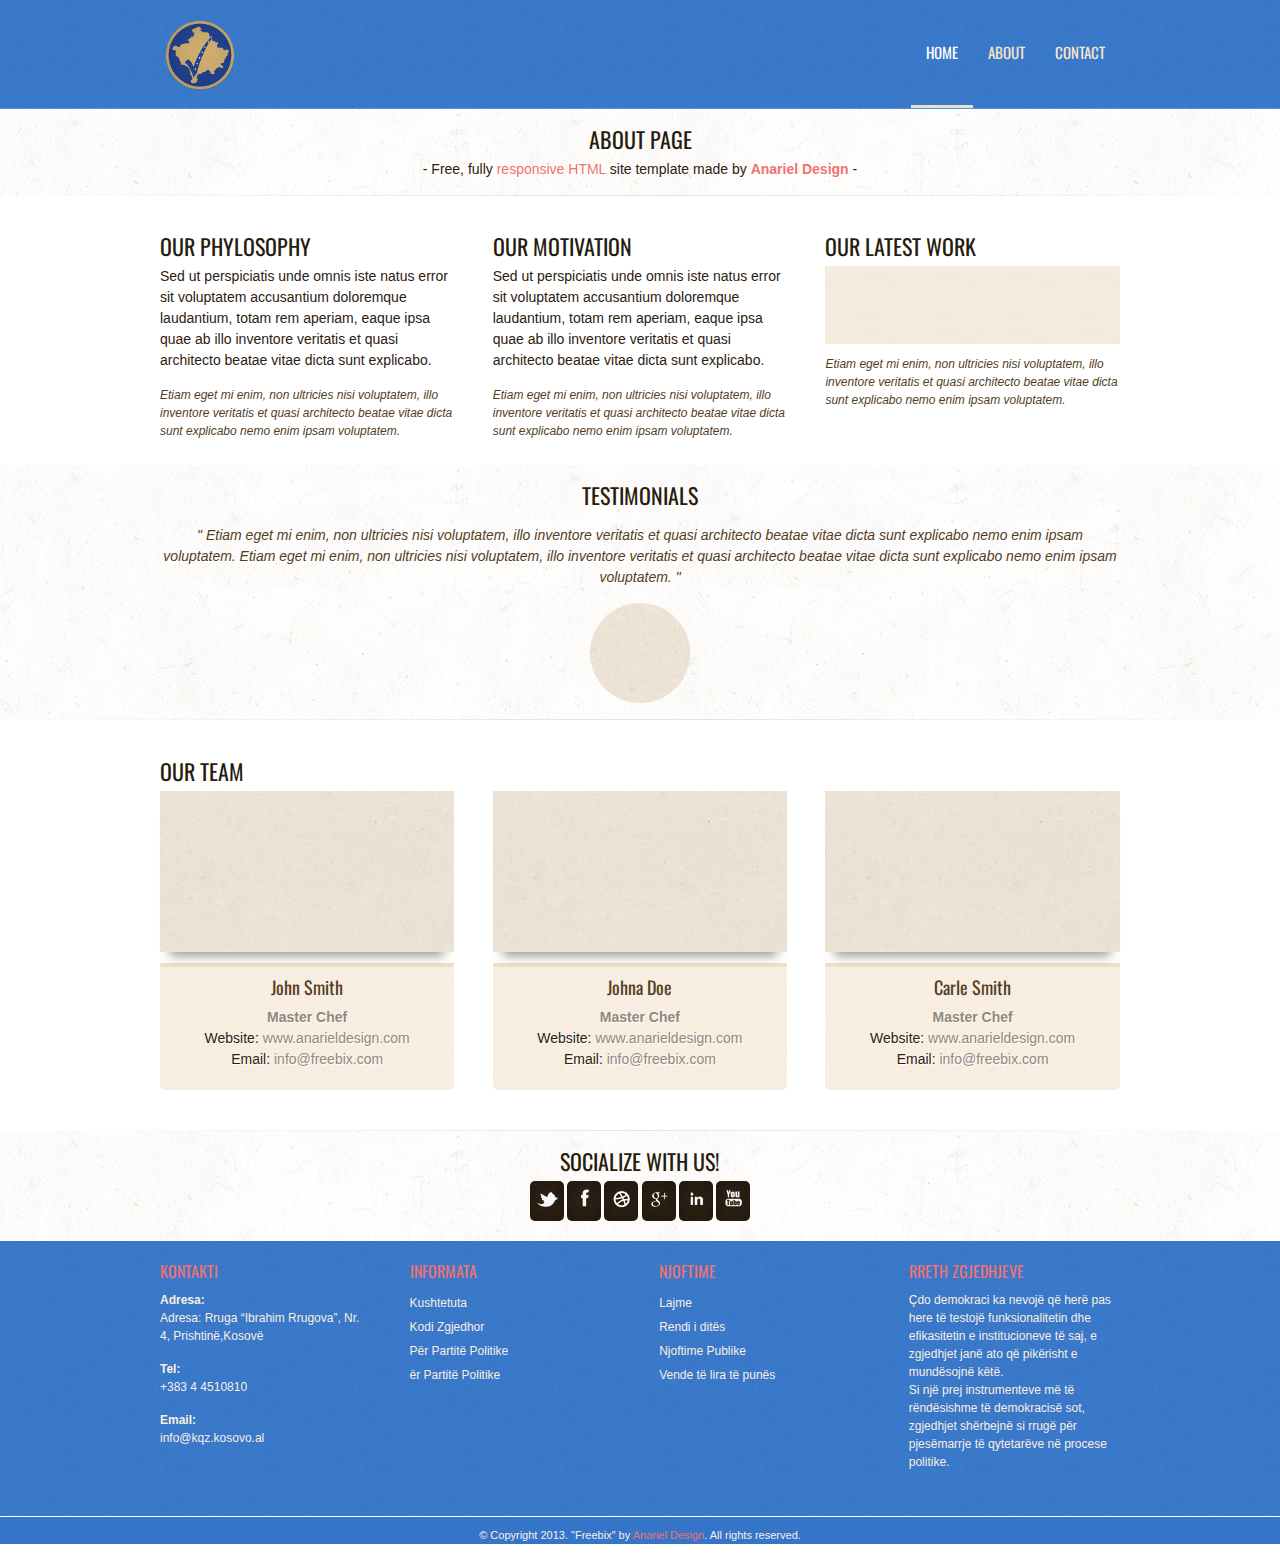
==== eVotingUI/about.html @ 9c8bcb54 "About Page" ====
<!DOCTYPE html>
<html lang="en">
<head>
<meta charset="utf-8">
<title>Freebix Responsive Site Template</title>
<meta name="description" content="Place to put your description text">
<meta name="author" content="">
<meta name="viewport" content="width=device-width, initial-scale=1, maximum-scale=1, user-scalable=0">
<link rel="stylesheet" href="css/base.css">
<link rel="stylesheet" href="css/skeleton.css">
<link rel="stylesheet" href="css/screen.css">
<link rel="stylesheet" href="css/prettyPhoto.css" type="text/css" media="screen" />
<link rel="shortcut icon" href="images/favicon.png">
<link rel="apple-touch-icon" href="images/apple-touch-icon.png">
<link rel="apple-touch-icon" sizes="72x72" href="images/apple-touch-icon-72x72.png">
<link rel="apple-touch-icon" sizes="114x114" href="images/apple-touch-icon-114x114.png">
<link href='http://fonts.googleapis.com/css?family=Oswald:400,300,700' rel='stylesheet' type='text/css'>
</head>
<body>
<div id="header">
  <div class="container"> 
    <div class="logo"><a href="index.html"><img style="width: 80px;" src="images/kqzLogo.png" alt="" /></a></div>
    <div class="mainmenu">
      <div id="mainmenu">
        <ul class="sf-menu">
          <li><a href="index.html" id="visited">Home</a></li>
          <li><a href="about.html">About</a></li>
          <li><a href="contact.html">Contact</a></li>
        </ul>
      </div>
      <!-- mainmenu ends here --> 
      
      <!-- Responsive Menu -->
      <form id="responsive-menu" action="#" method="post">
        <select>
          <option value="">Navigation</option>
          <option value="index.html">Home</option>
          <option value="about.html">About</option>
          <option value="contact.html">Contact</option>
        </select>
      </form>
    </div>
    <!-- mainmenu ends here --> 
  </div>
  <!-- container ends here --> 
</div>
<!-- header ends here --> 
<!--Breadcrumbs ==================================================
================================================== -->
<div class="breadcrumbs">
  <div class="container">
    <header>
      <h3>About Page</h3>
      <p>- Free, fully <span class="pink">responsive HTML</span> site template made by <a href="http://www.anarieldesign.com/" rel="nofollow"><strong>Anariel Design</strong></a> -</p>
    </header>
  </div>
  <!-- container ends here -->
  <hr class="separator1">
</div>
<!-- breadcrumbs ends here --> 
<!-- About us ==================================================
================================================== -->
<div class="container">
  <div class="one_third">
    <section class="aboutoneleft">
      <h3>Our Phylosophy</h3>
      <p>Sed ut perspiciatis unde omnis iste natus error sit voluptatem accusantium doloremque laudantium, totam rem aperiam, eaque ipsa quae ab illo inventore veritatis et quasi architecto beatae vitae dicta sunt explicabo.</p>
      <p class="quote">Etiam eget mi enim, non ultricies nisi voluptatem, illo inventore veritatis et quasi architecto beatae vitae dicta sunt explicabo nemo enim ipsam voluptatem.</p>
    </section>
  </div>
  <!-- end one-third column ends here -->
  <div class="one_third">
    <section class="aboutonecenter">
      <h3>Our Motivation</h3>
      <p>Sed ut perspiciatis unde omnis iste natus error sit voluptatem accusantium doloremque laudantium, totam rem aperiam, eaque ipsa quae ab illo inventore veritatis et quasi architecto beatae vitae dicta sunt explicabo.</p>
      <p class="quote">Etiam eget mi enim, non ultricies nisi voluptatem, illo inventore veritatis et quasi architecto beatae vitae dicta sunt explicabo nemo enim ipsam voluptatem.</p>
    </section>
  </div>
  <!-- end one-third column ends here -->
  <div class="one_third lastcolumn">
    <section class="aboutoneright">
      <h3>Our Latest Work</h3>
      <img src="images/flexslider/1.jpg" alt=""/>
      <p class="quote">Etiam eget mi enim, non ultricies nisi voluptatem, illo inventore veritatis et quasi architecto beatae vitae dicta sunt explicabo nemo enim ipsam voluptatem. </p>
    </section>
  </div>
  <!-- end one-third column ends here --> 
</div>
<!-- container ends here --> 
<!--Testimonials ==================================================
================================================== -->
<div class="testimonials">
  <div class="container">
    <header>
      <h3>Testimonials</h3>
      <p class="testimonials">&quot; Etiam eget mi enim, non ultricies nisi voluptatem, illo inventore veritatis et quasi architecto beatae vitae dicta sunt explicabo nemo enim ipsam voluptatem. Etiam eget mi enim, non ultricies nisi voluptatem, illo inventore veritatis et quasi architecto beatae vitae dicta sunt explicabo nemo enim ipsam voluptatem. &quot;</p>
      <img class="testimonialsimage" src="images/testimonials.jpg" alt=""/> </header>
  </div>
  <!-- container ends here -->
  <hr class="separator1">
</div>
<!-- testimonials ends here --> 
<!--Team ==================================================
================================================== -->
<div class="container">
  <div class="blankSeparator"></div>
  <div class="container">
    <h3>Our Team</h3>
    <div class="team">
      <div class="one_third"> <img class="shadow" src="images/portfolio/a.jpg" alt=""/>
        <section class="teaminfo">
          <h4>John Smith</h4>
          <ul>
            <li>
              <p><a href="#"><strong>Master Chef</strong></a><br />
                Website: <a href="#">www.anarieldesign.com</a><br />
                Email: <a href="contact.html">info@freebix.com</a></p>
            </li>
          </ul>
        </section>
      </div>
      <!-- end one-third column ends here -->
      <div class="one_third"> <img class="shadow" src="images/portfolio/b.jpg" alt=""/>
        <section class="teaminfo">
          <h4>Johna Doe</h4>
          <ul>
            <li>
              <p><a href="#"><strong>Master Chef</strong></a><br />
                Website: <a href="#">www.anarieldesign.com</a><br />
                Email: <a href="contact.html">info@freebix.com</a></p>
            </li>
          </ul>
        </section>
      </div>
      <!-- end one-third column ends here -->
      <div class="one_third lastcolumn"> <img class="shadow" src="images/portfolio/c.jpg" alt=""/>
        <section class="teaminfo">
          <h4>Carle Smith</h4>
          <ul>
            <li>
              <p><a href="#"><strong>Master Chef</strong></a><br />
                Website: <a href="#">www.anarieldesign.com</a><br />
                Email: <a href="contact.html">info@freebix.com</a></p>
            </li>
          </ul>
        </section>
      </div>
      <!-- end one-third column ends here --> 
    </div>
  </div>
</div>
<!-- end container --> 
<!-- Socialize ==================================================
================================================== -->
<hr class="separator2">
<div class="socialsblock">
  <div class="container socialize">
    <h3>Socialize with us!</h3>
    <section class="socials">
      <ul class="socials">
        <li><a href="#"><img src="images/socials/twitter.png" alt="" /></a></li>
        <li><a href="#"><img src="images/socials/facebook.png" alt="" /></a></li>
        <li><a href="#"><img src="images/socials/dribbble.png" alt="" /></a></li>
        <li><a href="#"><img src="images/socials/google+.png" alt="" /></a></li>
        <li><a href="#"><img src="images/socials/linkedin.png" alt="" /></a></li>
        <li><a href="#"><img src="images/socials/youtube.png" alt="" /></a></li>
      </ul>
    </section>
  </div>
  <!-- container ends here --> 
</div>
<!-- socialsblock ends here --> 
<!-- Footer ==================================================
================================================== -->
<div class="footer">
    <div class="container">
      <div class="one_fourth">
        <h3>Kontakti</h3>
        <p><span class="orange"><strong>Adresa:</strong></span> <br>
          Adresa: Rruga “Ibrahim Rrugova”, Nr. 4, Prishtinë,Kosovë</p>
        <p><span class="orange"><strong>Tel:</strong></span> <br>
           +383 4 4510810<br>
        </p>
        <p><span class="orange"><strong>Email:</strong></span> <br>
          info@kqz.kosovo.al<br>
        </p>
      </div>
      <!-- four columns ends here -->
      <div class="one_fourth">
        <h3>Informata</h3>
        <ul>
          <li><a href="#" title="">Kushtetuta</a></li>
          <li><a href="#" class="">Kodi Zgjedhor</a></li>
          <li><a href="#" class="">Për Partitë Politike</a></li>
          <li><a href="#" class="">ër Partitë Politike</a></li>
        </ul>
      </div>
      <!-- four columns ends here -->
      <div class="one_fourth">
        <h3>Njoftime</h3>
        <ul>
          <li><a href="#" class=""> Lajme</a></li>
          <li><a href="#" class="">Rendi i ditës</a></li>
          <li><a href="#" class="">Njoftime Publike</a></li>
          <li><a href="#" class=""> Vende të lira të punës</a></li>
        </ul>
      </div>
      <!-- four columns ends here -->
      <div class="one_fourth lastcolumn">
        <h3>Rreth Zgjedhjeve</h3>
        <p>Çdo demokraci ka nevojë që herë pas here të testojë funksionalitetin dhe efikasitetin e institucioneve të saj, e zgjedhjet janë ato që pikërisht e mundësojnë këtë. 
         <br> Si një prej instrumenteve më të rëndësishme të demokracisë sot, zgjedhjet shërbejnë si rrugë për pjesëmarrje të qytetarëve në procese politike. </p>
      </div>
      <!-- four columns ends here --> 
    </div>
    <!-- container ends here --> 
  </div>
<!-- footer ends here --> 
<!-- Copyright ==================================================
================================================== -->
<div id="copyright">
  <div class="container">
    <p class="copyright">&copy; Copyright 2013. &quot;Freebix&quot; by <a href="http://www.anarieldesign.com/" rel="nofollow">Anariel Design</a>. All rights reserved.</p>
  </div>
  <!-- container ends here --> 
</div>
<!-- copyright ends here --> 
<!-- End Document
================================================== --> 
<!-- Scripts ==================================================
================================================== --> 
<script src="js/jquery-1.8.0.min.js" type="text/javascript"></script> 
<!-- Main js files --> 
<script src="js/screen.js" type="text/javascript"></script> 
<!-- Tabs --> 
<script src="js/tabs.js" type="text/javascript"></script> 
<!-- Include prettyPhoto --> 
<script src="js/jquery.prettyPhoto.js" type="text/javascript"></script> 
<!-- Include Superfish --> 
<script src="js/superfish.js" type="text/javascript"></script> 
<script src="js/hoverIntent.js" type="text/javascript"></script> 
<!-- Flexslider --> 
<script src="js/jquery.flexslider-min.js" type="text/javascript"></script> 
<!-- Modernizr --> 
<script type="text/javascript" src="js/modernizr.custom.29473.js"></script>
</body>
</html>
---- eVotingUI/css/base.css ----
/*
* Skeleton V1.1
* Copyright 2011, Dave Gamache
* www.getskeleton.com
* Free to use under the MIT license.
* http://www.opensource.org/licenses/mit-license.php
* 8/17/2011
*/


/* Table of Content
==================================================
	#Reset & Basics
	#Basic Styles
	#Site Styles
	#Typography
	#Links
	#Lists
	#Images
	#Buttons
	#Tabs
	#Forms
	#Misc */


/* #Reset & Basics (Inspired by E. Meyers)
================================================== */
html, body, div, span, applet, object, iframe, h1, h2, h3, h4, h5, h6, p, blockquote, pre, a, abbr, acronym, address, big, cite, code, del, dfn, em, img, ins, kbd, q, s, samp, small, strike, strong, sub, sup, tt, var, b, u, i, center, dl, dt, dd, ol, ul, li, fieldset, form, label, legend, table, caption, tbody, tfoot, thead, tr, th, td, article, aside, canvas, details, embed, figure, figcaption, footer, header, hgroup, menu, nav, output, ruby, section, summary, time, mark, audio, video {
	margin: 0;
	padding: 0;
	border: 0;
	font-size: 100%;
	font: inherit;
	vertical-align: baseline;
}
article, aside, details, figcaption, figure, footer, header, hgroup, menu, nav, section {
	display: block;
}
body {
	line-height: 1;
/*overflow-x: hidden;*/}
ol, ul {
	list-style: none;
}
blockquote, q {
	quotes: none;
}
blockquote:before, blockquote:after, q:before, q:after {
	content: '';
	content: none;
}
table {
	border-collapse: collapse;
	border-spacing: 0;
}
/* #Basic Styles
================================================== */
body {
	font: 12px Arial, Helvetica, sans-serif;
	line-height: 20px;
	color: #2d2010;
	-webkit-font-smoothing: antialiased; /* Fix for webkit rendering */
	-webkit-text-size-adjust: 100%;
	overflow-x: hidden;
}
html {
	background:#fff;
/*overflow-x: hidden;*/ }
/* #Typography
================================================== */
h1, h2, h3, h4, h5, h6 {
	color: #261b0d;
	font-family:'Oswald', serif;
	font-weight: normal;
	text-transform:uppercase;
}
h1 a, h2 a, h3 a, h4 a, h5 a, h6 a {
	font-weight: inherit;
	color: #f07272;
}
h1 {
	font-size: 48px;
	margin-bottom: 20px;
}
h2 {
	font-size: 30px;
	margin-bottom:10px;
}
h3 {
	font-size: 22px;
	margin-bottom: 10px;
}
h4 {
	font-size: 18px;
	margin-bottom: 10px;
	text-transform:capitalize;
	color: #543d1f;
}
h5 {
	font-size: 15px;
	margin-bottom: 10px;
	color: #543d1f;
}
h6 {
	font-size: 14px;
	margin-bottom: 10px;
}
.subheader {
	color: #261b0d;
}
p {
	color: #2d2010;
	line-height:1.5em;
	font-size:14px;
	margin: 0 0 15px 0;
	text-shadow: 1px 1px 0 #fff;
	font-family: Arial, Helvetica, sans-serif;
}
p.last {
	margin-bottom:0;
}
p img {
	margin: 0;
}
img.left {
	float: left;
	margin-bottom: 20px;
	margin-right: 20px;
}
img.right {
	float: right;
	margin-bottom: 20px;
	margin-left: 20px;
}
em {
	font-style: italic;
}
strong {
	font-weight: bold;
}
small {
	font-size: 80%;
}
/*	Blockquotes  */
blockquote, blockquote p {
	font-size: 14px;
	line-height: 24px;
	color: #cdcdcd;
	font-style: italic;
}
blockquote {
	margin: 0 0 0px;
	padding: 0;
	border-right: 1px solid #796172;
}
blockquote cite {
	display: block;
	font-size: 12px;
	color: #cdcdcd;
}
blockquote cite:before {
	content: "\2014 \0020";
}
blockquote cite a, blockquote cite a:visited, blockquote cite a:visited {
	color: #cdcdcd;
}
hr {
	border: solid #ddd;
	border-width: 1px 0 0;
	clear: both;
	margin: 10px 0 30px;
	height: 0;
}
	
/* Text Selection */

::selection {
background: #f9efe3;
color: #261b0d; /* Safari */
}
::-moz-selection {
background: #f9efe3;
color: #261b0d; /* Firefox */
}
/* #Links
================================================== */
a, a:visited {
	color:#f07272;
	text-decoration: none;
	outline: 0;
}
p a, p a:visited {
	line-height: inherit;
}
/* #Images
================================================== */
img.scale-with-grid {
	max-width: 100%;
	height: auto;
}
/* #Forms
================================================== */

/* General Forms */

form {
	margin-bottom: 0px;
}
fieldset {
	margin-bottom: 20px;
}
label, legend {
	display: block;
	font-weight: bold;
	font-size: 13px;
}
input[type="checkbox"] {
	display: inline;
}
label span, legend span {
	font-weight: normal;
	font-size: 13px;
	color: #444;
}
input[type="text"], input[type="password"], input[type="email"], textarea, select {
	padding: 10px 10px;
	outline: none;
	overflow: hidden;
	font: 12px "HelveticaNeue", "Helvetica Neue", Helvetica, Arial, sans-serif;
	color: #261b0d;
	margin: 0;
	width: 198px;
	max-width: 100%;
	display: block;
	margin-bottom: 10px;
	background: #eee;
}
select {
	padding: 0;
}
input[type="text"]:focus, input[type="password"]:focus, input[type="email"]:focus, textarea:focus {
	border: 1px solid #bbb;
	color: #555;
}
textarea {
	min-height: 100px;
}
select {
	width: 220px;
}
/* Header Responsive Menu Form Style */
	
.header form {
	margin-bottom: 15px;
}
#header select {
	-webkit-appearance: none;
	padding: 10px;
	outline: none;
	border:1px solid #22180b;
	overflow: hidden;
	font: 12px Arial, Helvetica, sans-serif;
	max-width: 100%;
	display: block;
	background:#483319 url(../images/navselect.gif) no-repeat right center;
	color: #fff;
}
#header option {
	outline: none;
	border: 0;
	overflow: hidden;
	font: 12px Arial, Helvetica, sans-serif;
	max-width: 100%;
	display: block;
	padding-left: 15px;
}
/* #Misc
================================================== */
.remove-bottom {
	margin-bottom: 0 !important;
}
.half-bottom {
	margin-bottom: 10px !important;
}
.add-bottom {
	margin-bottom: 20px !important;
}
.left {
	float: left;
}
.right {
	float: right;
}
---- eVotingUI/css/skeleton.css ----
/*
* Skeleton V1.1
* Copyright 2011, Dave Gamache
* www.getskeleton.com
* Free to use under the MIT license.
* http://www.opensource.org/licenses/mit-license.php
* 8/17/2011
*/


/* Table of Contents
==================================================
    #Base 960 Grid
    #Tablet (Portrait)
    #Mobile (Portrait)
    #Mobile (Landscape)
    #Clearing */



/* #Base 960 Grid
================================================== */

    .container {
	position: relative;
	width: 960px;
	margin: 0 auto;
}
.column, .columns {
	float: left;
	display: inline;
	margin-left: 20px;
	margin-right: 20px;
}
.row {
	margin-bottom: 20px;
}
/* Nested Column Classes */
    .column.alpha, .columns.alpha {
	margin-left: 0;
}
.column.omega, .columns.omega {
	margin-right: 0;
}
/* Base Grid */
    .container .one.column {
	width: 20px;
}
.container .two.columns {
	width: 80px;
}
.container .three.columns {
	width: 140px;
}
.container .four.columns {
	width: 200px;
}
.container .five.columns {
	width: 260px;
}
.container .six.columns {
	width: 320px;
}
.container .seven.columns {
	width: 380px;
}
.container .eight.columns {
	width: 440px;
}
.container .nine.columns {
	width: 500px;
}
.container .ten.columns {
	width: 560px;
}
.container .eleven.columns {
	width: 620px;
}
.container .twelve.columns {
	width: 680px;
}
.container .thirteen.columns {
	width: 740px;
}
.container .fourteen.columns {
	width: 800px;
}
.container .fifteen.columns {
	width: 860px;
}
.container .sixteen.columns {
	width: 920px;
}
.container .one-third.column {
	width: 280px;
}
.container .two-thirds.column {
	width: 600px;
}
/* Offsets */
    .container .offset-by-one {
	padding-left: 40px;
}
.container .offset-by-two {
	padding-left: 100px;
}
.container .offset-by-three {
	padding-left: 160px;
}
.container .offset-by-four {
	padding-left: 220px;
}
.container .offset-by-five {
	padding-left: 280px;
}
.container .offset-by-six {
	padding-left: 340px;
}
.container .offset-by-seven {
	padding-left: 400px;
}
.container .offset-by-eight {
	padding-left: 460px;
}
.container .offset-by-nine {
	padding-left: 520px;
}
.container .offset-by-ten {
	padding-left: 580px;
}
.container .offset-by-eleven {
	padding-left: 640px;
}
.container .offset-by-twelve {
	padding-left: 700px;
}
.container .offset-by-thirteen {
	padding-left: 760px;
}
.container .offset-by-fourteen {
	padding-left: 820px;
}
.container .offset-by-fifteen {
	padding-left: 880px;
}



/* #Tablet (Portrait)
================================================== */

    /* Note: Design for a width of 768px */

    @media only screen and (min-width: 768px) and (max-width: 959px) {
 .container {
width: 768px;
}
 .container .column, .container .columns {
margin-left: 10px;
margin-right: 10px;
}
 .column.alpha, .columns.alpha {
margin-left: 0;
margin-right: 10px;
}
 .column.omega, .columns.omega {
margin-right: 0;
margin-left: 10px;
}
 .container .one.column {
width: 28px;
}
 .container .two.columns {
width: 76px;
}
 .container .three.columns {
width: 124px;
}
 .container .four.columns {
width: 172px;
}
 .container .five.columns {
width: 220px;
}
 .container .six.columns {
width: 268px;
}
 .container .seven.columns {
width: 316px;
}
 .container .eight.columns {
width: 364px;
}
 .container .nine.columns {
width: 412px;
}
 .container .ten.columns {
width: 460px;
}
 .container .eleven.columns {
width: 508px;
}
 .container .twelve.columns {
width: 556px;
}
 .container .thirteen.columns {
width: 604px;
}
 .container .fourteen.columns {
width: 652px;
}
 .container .fifteen.columns {
width: 700px;
}
 .container .sixteen.columns {
width: 748px;
}
 .container .one-third.column {
width: 236px;
}
 .container .two-thirds.column {
width: 492px;
}

        /* Offsets */
        .container .offset-by-one {
padding-left: 48px;
}
 .container .offset-by-two {
padding-left: 96px;
}
 .container .offset-by-three {
padding-left: 144px;
}
 .container .offset-by-four {
padding-left: 192px;
}
 .container .offset-by-five {
padding-left: 240px;
}
 .container .offset-by-six {
padding-left: 288px;
}
 .container .offset-by-seven {
padding-left: 336px;
}
 .container .offset-by-eight {
padding-left: 348px;
}
 .container .offset-by-nine {
padding-left: 432px;
}
 .container .offset-by-ten {
padding-left: 480px;
}
 .container .offset-by-eleven {
padding-left: 528px;
}
 .container .offset-by-twelve {
padding-left: 576px;
}
 .container .offset-by-thirteen {
padding-left: 624px;
}
 .container .offset-by-fourteen {
padding-left: 672px;
}
 .container .offset-by-fifteen {
padding-left: 720px;
}
}


/*  #Mobile (Portrait)
================================================== */

    /* Note: Design for a width of 320px */

    @media only screen and (max-width: 767px) {
 .container {
width: 300px;
}
 .column, .columns {
float: left;
display: inline;
margin-left: 10px;
margin-right: 10px;
}
 .row {
margin-bottom: 20px;
}

		/* Nested Column Classes */
		.column.alpha, .columns.alpha {
margin: 0;
}
 .column.omega, .columns.omega {
margin: 0;
}
 .container .one-third.column {
margin: 10px 0;
}
 .container .one.column, .container .two.columns, .container .three.columns, .container .four.columns, .container .five.columns, .container .six.columns, .container .seven.columns, .container .eight.columns, .container .nine.columns, .container .ten.columns, .container .eleven.columns, .container .twelve.columns, .container .thirteen.columns, .container .fourteen.columns, .container .fifteen.columns, .container .sixteen.columns {
width: 280px;
}
 .container .one-third.column, .container .two-thirds.column {
width: 280px;
}

        /* Offsets */
        .container .offset-by-one, .container .offset-by-two, .container .offset-by-three, .container .offset-by-four, .container .offset-by-five, .container .offset-by-six, .container .offset-by-seven, .container .offset-by-eight, .container .offset-by-nine, .container .offset-by-ten, .container .offset-by-eleven, .container .offset-by-twelve, .container .offset-by-thirteen, .container .offset-by-fourteen, .container .offset-by-fifteen {
padding-left: 0;
}
}


/* #Mobile (Landscape)
================================================== */

    /* Note: Design for a width of 480px */

    @media only screen and (min-width: 480px) and (max-width: 767px) {
 .container {
width: 420px;
}
 .column, .columns {
float: left;
display: inline;
margin-left: 10px;
margin-right: 10px;
}
 .row {
margin-bottom: 20px;
}

		/* Nested Column Classes */
		.column.alpha, .columns.alpha {
margin: 0;
}
 .column.omega, .columns.omega {
margin: 0;
}
 .container .one-third.column {
margin: 10px 0;
}
 .container .one.column, .container .two.columns, .container .three.columns, .container .four.columns, .container .five.columns, .container .six.columns, .container .seven.columns, .container .eight.columns, .container .nine.columns, .container .ten.columns, .container .eleven.columns, .container .twelve.columns, .container .thirteen.columns, .container .fourteen.columns, .container .fifteen.columns, .container .sixteen.columns {
width: 400px;
}
 .container .one-third.column, .container .two-thirds.column {
width: 400px;
}
}
/* #Clearing
================================================== */

    /* Self Clearing Goodness */
    .container:after {
	content: "\0020";
	display: block;
	height: 0;
	clear: both;
	visibility: hidden;
}
/* Use clearfix class on parent to clear nested columns,
    or wrap each row of columns in a <div class="row"> */
    .clearfix:before, .clearfix:after, .row:before, .row:after {
	content: '\0020';
	display: block;
	overflow: hidden;
	visibility: hidden;
	width: 0;
	height: 0;
}
.row:after, .clearfix:after {
	clear: both;
}
.row, .clearfix {
	zoom: 1;
}
/* You can also use a <br class="clear" /> to clear columns */
    .clear {
	clear: both;
	display: block;
	overflow: hidden;
	visibility: hidden;
	width: 0;
	height: 0;
}
---- eVotingUI/css/screen.css ----
/****************************** MAIN STYLES - backgorund,deviders ******************************/

/* Main Container */
img, embed, object, video {
	max-width: 100%
}
/* Deviders */
hr.separator {
	height: 1px;
	margin: 40px 0;
	background-image: -webkit-linear-gradient(left, rgba(0, 0, 0, 0), rgba(0, 0, 0, .1), rgba(0, 0, 0, 0));
	background-image: -moz-linear-gradient(left, rgba(0, 0, 0, 0), rgba(0, 0, 0, .1), rgba(0, 0, 0, 0));
	background-image: -ms-linear-gradient(left, rgba(0, 0, 0, 0), rgba(0, 0, 0, .1), rgba(0, 0, 0, 0));
	background-image: -o-linear-gradient(left, rgba(0, 0, 0, 0), rgba(0, 0, 0, .1), rgba(0, 0, 0, 0));
	border: 0;
}
hr.separator1 {
	height: 1px;
	margin: 10px 0;
	background-image: -webkit-linear-gradient(left, rgba(0, 0, 0, 0), rgba(0, 0, 0, .1), rgba(0, 0, 0, 0));
	background-image: -moz-linear-gradient(left, rgba(0, 0, 0, 0), rgba(0, 0, 0, .1), rgba(0, 0, 0, 0));
	background-image: -ms-linear-gradient(left, rgba(0, 0, 0, 0), rgba(0, 0, 0, .1), rgba(0, 0, 0, 0));
	background-image: -o-linear-gradient(left, rgba(0, 0, 0, 0), rgba(0, 0, 0, .1), rgba(0, 0, 0, 0));
	border: 0;
}
hr.separator2 {
	height: 1px;
	margin: 30px 0 0 0;
	background-image: -webkit-linear-gradient(left, rgba(0, 0, 0, 0), rgba(0, 0, 0, .1), rgba(0, 0, 0, 0));
	background-image: -moz-linear-gradient(left, rgba(0, 0, 0, 0), rgba(0, 0, 0, .1), rgba(0, 0, 0, 0));
	background-image: -ms-linear-gradient(left, rgba(0, 0, 0, 0), rgba(0, 0, 0, .1), rgba(0, 0, 0, 0));
	background-image: -o-linear-gradient(left, rgba(0, 0, 0, 0), rgba(0, 0, 0, .1), rgba(0, 0, 0, 0));
	border: 0;
}
div.blankSeparator {
	height: 1px;
	margin:20px 0;
	display: block;
}
div.blankSeparator1 {
	height: 1px;
	margin:25px 0;
	display: block;
}
div.blankSeparator2 {
	height: 1px;
	margin:10px 0;
	display: block;
}
.tip-twitter {
	z-index:1000;
	text-align:left;
	border-radius:4px;
	-moz-border-radius:4px;
	-webkit-border-radius:4px;
	padding:8px 8px;
	max-width:200px;
	color:#261b0d;
	background-color: #f07272;
	font-family: Arial, Helvetica, sans-serif;
}
.tip-twitter .tip-inner {
	font:12px/16px Arial, Helvetica, sans-serif;
}
/****************************** HOME - Content Part - Logo&Menu ******************************/
/* Header - Logo & Menu */
#header {
	background:#3575c9 url(../images/rausch.png) repeat;
	margin-top:0px;
	border-bottom:1px solid #5691df;
}
.logo {
	float: left;
	padding-top:15px;
}
.mainmenu {
	float:right;
}
ul.sf-menu {
	margin-top:0px;
}
/*** ESSENTIAL STYLES ***/
.sf-menu, .sf-menu * {
	margin:			0;
	padding:		0;
	list-style:		none;
}
.sf-menu {
	line-height:	1.0;
}
.sf-menu ul {
	position:		absolute;
	top:			-999em;
	width:			10em; /* left offset of submenus need to match (see below) */
}
.sf-menu ul li {
	width:			100%;
}
.sf-menu li:hover {
	visibility:		inherit; /* fixes IE7 'sticky bug' */
}
.sf-menu li {
	float:			left;
	position:		relative;
}
.sf-menu a {
	display:		block;
	position:		relative;
}
.sf-menu li:hover ul, .sf-menu li.sfHover ul {
	left:			0;
	top:			2.5em; /* match top ul list item height */
	z-index:		99;
}
ul.sf-menu li:hover li ul, ul.sf-menu li.sfHover li ul {
	top:			-999em;
}
ul.sf-menu li li:hover ul, ul.sf-menu li li.sfHover ul {
	left:			10em; /* match ul width */
	top:			0;
}
ul.sf-menu li li:hover li ul, ul.sf-menu li li.sfHover li ul {
	top:			-999em;
}
ul.sf-menu li li li:hover ul, ul.sf-menu li li li.sfHover ul {
	left:			10em; /* match ul width */
	top:			0;
}
.sf-menu li a {
	font-family:'Oswald', serif;
	font-size:15px;
	padding:45px 15px 45px 15px;
	text-decoration:none;
	text-transform:uppercase;
	color: #fbe6cb;
	-webkit-transition: all 0.5s ease;
	-moz-transition: all 0.5s ease-in-out;
	-o-transition: all 0.5s ease-in-out;
	-ms-transition: all 0.5s ease-in-out;
	transition: all 0.5s ease-in-out;
}
.sf-menu li a:hover { /* visited pseudo selector so IE6 applies text colour*/
	color:#fff;
}
li a#visited {
	border-bottom:3px solid #e8ded1;
	color:#fff;
}
/*** submenu ***/
.sf-menu li ul {
	background:#261b0d url(../images/rausch.png) repeat;
	border-top:3px solid #e8ded1;
	margin-top:75px;
}
.sf-menu li ul li a {
	font-family: Arial, Helvetica, sans-serif;
	padding:15px 0 15px 0;
	text-decoration:none;
	color: #e8ded1;
	border: 0;
	padding:15px;
	font-weight: normal;
	font-size: 12px;
	text-transform:lowercase;
	-webkit-transition: all 0.3s ease;
	-moz-transition: all 0.3s ease-in-out;
	-o-transition: all 0.3s ease-in-out;
	-ms-transition: all 0.3s ease-in-out;
	transition: all 0.3s ease-in-out;
}
.sf-menu li ul li a:hover {
	padding-left: 18px;
}
/* apply hovers to modern browsers */
a:focus > .sf-sub-indicator, a:hover > .sf-sub-indicator, a:active > .sf-sub-indicator, li:hover > a > .sf-sub-indicator, li.sfHover > a > .sf-sub-indicator {
	background-position: -10px -100px; /* arrow hovers for modern browsers*/
}
/* point right for anchors in subs */
.sf-menu ul .sf-sub-indicator {
	background-position:-10px 0;
}
.sf-menu ul a > .sf-sub-indicator {
	background-position:  0 0;
}
/* apply hovers to modern browsers */
.sf-menu ul a:focus > .sf-sub-indicator, .sf-menu ul a:hover > .sf-sub-indicator, .sf-menu ul a:active > .sf-sub-indicator, .sf-menu ul li:hover > a > .sf-sub-indicator, .sf-menu ul li.sfHover > a > .sf-sub-indicator {
	background-position: -10px 0; /* arrow hovers for modern browsers*/
}
/****************************** FlexSlider ******************************/
.slider h1 {
	color:#fff;
}
/*
 * jQuery FlexSlider v1.8
 * http://www.woothemes.com/flexslider/
 *
 * Copyright 2012 WooThemes
 * Free to use under the MIT license.
 * http://www.opensource.org/licenses/mit-license.php
 */

/* Browser Resets */
.flex-container a, .flexslider a, .flex-container a:active, .flexslider a:active, .flex-container a:focus, .flexslider a:focus {
	outline: none;
}
.slides, .flex-control-nav, .flex-direction-nav {
	margin: 0;
	padding: 0;
	list-style: none;
}
/* FlexSlider Necessary Styles
*********************************/
.flexslider {
	padding: 0 0 10px 0;
	background:#dbcab6 url(../images/bg/caption1.png) repeat;
	border-top:1px solid #e8ded1;
}
.flexslider .slides > li {
	display: none;
	-webkit-backface-visibility: hidden;
} /* Hide the slides before the JS is loaded. Avoids image jumping */
.flexslider .slides img {
	display: block;
}
.flex-pauseplay span {
	text-transform: capitalize;
}
/* Clearfix for the .slides element */
.slides:after {
	content: ".";
	display: block;
	clear: both;
	visibility: hidden;
	line-height: 0;
	height: 0;
}
html[xmlns] .slides {
	display: block;
}
* html .slides {
	height: 1%;
}
/* No JavaScript Fallback */
/* If you are not using another script, such as Modernizr, make sure you
 * include js that eliminates this class on page load */
.no-js .slides > li:first-child {
	display: block;
}
/* FlexSlider Default Theme
*********************************/
.flexslider {
	position: relative;
	zoom: 1;
}
.flexslider .slides {
	zoom: 1;
}
.flexslider .slides > li {
	position: relative;
}
/* Suggested container for "Slide" animation setups. Can replace this with your own, if you wish */
.flex-container {
	zoom: 1;
	position: relative;
}
/* Caption style */
/* IE rgba() hack */
.caption {
	zoom: 1;
	width: 20%;
	padding: 2%;
	margin: 0;
	position: absolute;
	left: 25%;
	bottom: 20%;
	text-align:center;
	color:#2d2010;
	background: rgba(234, 214, 189, 0.9);
	-webkit-border-radius: 10px;
	-moz-border-radius: 10px;
	border-radius: 10px;
}
.caption h2 {
	color:#2d2010;
	text-shadow: 1px 1px 0 #fff;
	font-size: 48px;
	margin-bottom: 20px;
	line-height:50px;
}
.caption p {
	color:#533c1e;
	font-size:16px;
	font-style:italic;
	margin-top:30px;
	text-shadow:none;
}
.caption a.button {
	background:#f07272 url(../images/rausch.png) repeat;
	border:1px solid #da6767;
	padding:10px;
	color:#ead6bd;
	font-size:14px;
	line-height:40px;
	font-weight:bold;
	text-transform: uppercase;
	-webkit-border-radius: 5px;
	-moz-border-radius: 5px;
	border-radius: 5px;
	-webkit-transition: all 0.5s ease;
	-moz-transition: all 0.5s ease-in-out;
	-o-transition: all 0.5s ease-in-out;
	-ms-transition: all 0.5s ease-in-out;
	transition: all 0.5s ease-in-out;
}
.caption a.button:hover {
	background:#da6767 url(../images/rausch.png) repeat;
	border:1px solid #f07272;
}
/* Direction Nav */
.flex-direction-nav {
	height: 0;
}
.flex-direction-nav a {
	width:52px;
	height: 52px;
	margin: -15px 0 0;
	display: block;
	background:  url(../images/flexslider/bg_direction_nav.png) no-repeat;
	position: absolute;
	top: 50%;
	cursor: pointer;
	text-indent: -999em;
}
.flex-direction-nav .flex-next {
	background-position: -52px 0;
	right: 0px;
}
.flex-direction-nav .flex-prev {
	left: 0px;
}
.flex-direction-nav .flex-disabled {
	opacity: .3;
	filter:alpha(opacity=30);
	cursor: default;
}
/* Control Nav */
.flex-control-nav {
	width: 100%;
	position: absolute;
	bottom: -30px;
	text-align: center;
}
.flex-control-nav li {
	margin: 0 0 0 5px;
	display: inline-block;
	zoom: 1;
*display: inline;
}
.flex-control-nav li:first-child {
	margin: 0;
}
.flex-control-nav a {
	width: 13px;
	height: 13px;
	display: block;
	cursor: pointer;
	text-indent: -999em;
}
.flex-control-nav a:hover {
	background-position: 0 -13px;
}
.flex-control-nav a.flex-active {
	background-position: 0 -26px;
	cursor: default;
}
/*************************************** SHADOW STYLES ****************************************/
.shadow {
	position: relative;
	-moz-box-shadow: 0 14px 10px -10px rgba(0, 0, 0, 0.4);
	-webkit-box-shadow: 0 14px 10px -10px rgba(0, 0, 0, 0.4);
	box-shadow: 0 14px 10px -10px rgba(0, 0, 0, 0.4);
}
.shadow:before, .shadow:after {
	content: '';
	position: absolute;
	z-index: -1;
	bottom: 15px;
	-moz-box-shadow: 0px 15px 12px rgba(0, 0, 0, 0.6);
	-webkit-box-shadow: 0px 15px 12px rgba(0, 0, 0, 0.6);
	box-shadow: 0px 15px 12px rgba(0, 0, 0, 0.6);
}
.shadow:before {
	right: 10px;
	-moz-transform: rotate(4deg) skewX(4deg);
	-webkit-transform: rotate(4deg) skewX(4deg);
	-o-transform: rotate(4deg) skewX(4deg);
	-ms-transform: rotate(4deg) skewX(4deg);
	transform: rotate(4deg) skewX(4deg);
}
/*************************************** SHADOW STYLES ****************************************/
.shadow1 {
	position: relative;
	-moz-box-shadow: 0 11px 11px -9px rgba(0, 0, 0, 0.2);
	-webkit-box-shadow: 0 11px 11px -9px rgba(0, 0, 0, 0.2);
	box-shadow: 0 11px 11px -9px rgba(0, 0, 0, 0.2);
}
.shadow1:before, .shadow1:after {
	content: '';
	position: absolute;
	z-index: -1;
	bottom: 15px;
	-moz-box-shadow: 0px 15px 12px rgba(0, 0, 0, 0.2);
	-webkit-box-shadow: 0px 15px 12px rgba(0, 0, 0, 0.2);
	box-shadow: 0px 15px 12px rgba(0, 0, 0, 0.2);
}
.shadow1:before {
	right: 10px;
	-moz-transform: rotate(4deg) skewX(4deg);
	-webkit-transform: rotate(4deg) skewX(4deg);
	-o-transform: rotate(4deg) skewX(4deg);
	-ms-transform: rotate(4deg) skewX(4deg);
	transform: rotate(4deg) skewX(4deg);
}
/****************************** Infobox & Heading & Socialize Boxes ******************************/
.infobox {
	background:url(../images/bg/lightpaperfibers.png) repeat;
}
.info {
	text-align:center;
	padding-top:70px;
}
p.infop {
	font-size:16px;
	font-style:italic;
	margin-top:40px;
	margin-bottom:0;
}
span.pink {
	color:#f07272;
}
.headingblock {
	margin-bottom:40px;
	background:url(../images/bg/lightpaperfibers.png) repeat;
}
.heading {
	text-align:center;
	padding:20px 0 0 0;
}
.socialsblock {
	background:url(../images/bg/lightpaperfibers.png) repeat;
}
.socialize {
	text-align:center;
	padding:20px 0;
}
/****************************** Latest Photos ******************************/
.latest figure {
	margin-bottom:30px;
}
.latest figure .thumb {
	display: block;
}
.latest figure .thumb img {
	border-bottom:1px dashed #c7b3a9;
}
.latest figure {
	background:#eeeeee url(../images/rausch.png) repeat;
	border-top:4px solid #f0dec8;
	-webkit-border-bottom-right-radius: 5px;
	-webkit-border-bottom-left-radius: 5px;
	-moz-border-radius-bottomright: 5px;
	-moz-border-radius-bottomleft: 5px;
	border-bottom-right-radius: 5px;
	border-bottom-left-radius: 5px;
}
.latest figure figcaption {
	margin: 0 20px;
	text-align: center;
	padding:0 0 10px 0;
}
.latest figure figcaption .heading {
	margin-bottom: 10px;
	font-size: 24px;
	text-transform: uppercase;
	display: block;
}
/****************************** News & FAQ ******************************/
.video-holder {
	float:left;
	width:100%;
	height:100%;
}
.video-container {
	position: relative;
	padding-bottom: 50%;
	height: 0;
	overflow: hidden;
	margin-bottom:5px;
	border:3px solid #f9efe3;
}
.video-container iframe, .video-container object, .video-container embed {
	position: absolute;
	top: 0;
	left: 0;
	width: 100%;
	height:100%;
}
/* ACCORDION -------------------------------------------------*/
.accordion-trigger {
	text-decoration: none;
	padding: 3px 0;
	background:url(../images/toggle.png) no-repeat right 5px;
	-webkit-transition: all 0.3s ease;
	-moz-transition: all 0.3s ease-in-out;
	-o-transition: all 0.3s ease-in-out;
	-ms-transition: all 0.3s ease-in-out;
	transition: all 0.3s ease-in-out;
	cursor:pointer;
}
.accordion-trigger h3 {
	text-transform:none;
	font-size:18px;
	font-family:Arial, Helvetica, sans-serif;
}
.accordion-trigger.active {
	background:url(../images/toggle.png) no-repeat right -80px;
}
.accordion-trigger:hover {
	background:url(../images/toggle.png) no-repeat right 5px;
}
.accordion-trigger.active:hover {
	background:url(../images/toggle.png) no-repeat right -80px;
}
.accordion-container {
	margin-bottom: 0px;
	padding:0px 0px 20px 0;
}
.accordion-container p {
	color: #543d1f;
}
.accordion-container a.buttonhome {
	margin-top:-10px;
	margin-bottom:10px;
}
p.quote {
	font-size:12px;
	font-style:italic;
	color: #543d1f;
}
.latest h3 {
	margin-bottom:20px;
}
/****************************** Footer ******************************/
.footer {
	background:#3575c9 url(../images/rausch.png) repeat;
	padding:20px 0px;
}
.footer p {
	color:#f9efe3;
	text-shadow:none;
	font-size:12px;
}
.footer h3 {
	color:#f07272;
	font-size:16px;
}
#tweets ul {
	margin-top:10px;
}
#tweets li {
	line-height: 1.5em;
	color:#efefef;
	font-family:  Arial, Helvetica, sans-serif;
}
#tweets li a {
	color:#f9efe3;
}
#tweets p.meta {
	color:#f07272;
	margin-top:10px;
}
#tweets li.tweet_content_0 {
	border-top:0px none;
}
#tweets li:last-child {
	border-bottom:0px none;
}
#tweets .hash {
	color:#f9efe3;
}
#tweets .reply {
	color:#f9efe3;
}
.footer ul li {
	padding:2px 0;
}
.footer ul li:last-child {
	border-bottom:none;
}
ul.socials li {
	display: inline-block;
	padding:5px;
	background:#261b0d url(../images/rausch.png) repeat;
	border: 1px solid rgba(0, 0, 0, 0.3) inset;
	-webkit-border-radius: 5px;
	-moz-border-radius: 5px;
	border-radius: 5px;
	-moz-box-shadow: 0 0 18px rgba(0, 0, 0, 0.3) inset;
	-webkit-box-shadow: 0 0 18px rgba(0, 0, 0, 0.3) inset;
	box-shadow: 0 0 18px rgba(0, 0, 0, 0.3) inset;
}
.footer ul li a {
	color:#f9efe3;
	-webkit-transition: all 0.3s ease;
	-moz-transition: all 0.3s ease-in-out;
	-o-transition: all 0.3s ease-in-out;
	-ms-transition: all 0.3s ease-in-out;
	transition: all 0.3s ease-in-out;
	cursor:pointer;
}
.footer ul li a:hover {
	color:#f07272;
	padding-left:5px;
}
/****************************** Copyright ******************************/
#copyright {
	background:#3575c9;
	border-top:1px solid #ffffff;
}
p.copyright {
	font-size:11px;
	color:#f9efe3;
	text-align:center;
	text-shadow:none;
	padding-top:10px;
}
p.copyright a {
	color:#f07272;
}
ul.socials {
	margin-top:10px;
}
ul.socials li {
	display:inline-block;
}
/****************************** Breadcrumbs ******************************/
.breadcrumbs {
	background:url(../images/bg/lightpaperfibers.png) repeat;
	padding:20px 0 0 0;
	margin-bottom:40px;
}
.breadcrumbs h3, .breadcrumbs p {
	text-align:center;
}
/****************************** ABOUT - Content Part ******************************/
#about {
	background: rgba(255, 255, 255, 0.4);
	padding:20px 0 10px 0;
	border-bottom:1px solid #fff;
}
#about p.quote {
	background:none;
	border-top:1px dotted #dcdcdc;
	border-bottom:1px dotted #dcdcdc;
	padding:5px 0 5px 0;
	font-style:italic;
	font-weight:bold;
	font-size:11px;
}
.aboutoneright img {
	border-bottom:5px solid rgba(255, 255, 255, 0.9);
}
.testimonials {
	background:url(../images/bg/lightpaperfibers.png) repeat;
	padding:20px 0 0 0;
	text-align:center;
}
.testimonials h3 {
	margin-bottom:0;
}
p.testimonials {
	font-size:14px;
	font-style:italic;
	color: #543d1f;
}
.testimonials h5 {
	text-transform:capitalize;
	font-size:14px;
}
img.testimonialsimage {
	-webkit-border-radius: 50em;
	-moz-border-radius: 50em;
	border-radius: 50em;
}
.team a {
	color:#8f897c;
}
.team img {
	opacity: 1;
	-webkit-transition: opacity;
	-webkit-transition-timing-function: ease-out;
	-webkit-transition-duration: 500ms;
	cursor:pointer;
}
.team img:hover {
	opacity: .5;
	-webkit-transition: opacity;
	-webkit-transition-timing-function: ease-out;
	-webkit-transition-duration: 500ms;
}
.teaminfo {
	padding:10px 5px 5px 5px;
	background:#f9efe3 url(../images/rausch.png) repeat;
	border-top:4px solid #f0dec8;
	text-align:center;
	margin-top:5px;
	-webkit-border-bottom-right-radius: 5px;
	-webkit-border-bottom-left-radius: 5px;
	-moz-border-radius-bottomright: 5px;
	-moz-border-radius-bottomleft: 5px;
	border-bottom-right-radius: 5px;
	border-bottom-left-radius: 5px;
}
/****************************** Portfolio ******************************/
.view-first img {
	-webkit-transition: all 0.2s linear;
	-moz-transition: all 0.2s linear;
	-o-transition: all 0.2s linear;
	-ms-transition: all 0.2s linear;
	transition: all 0.2s linear;
}
.view-first .mask {
	width:100%;
	height:100%;
	-ms-filter: "progid: DXImageTransform.Microsoft.Alpha(Opacity=0)";
	filter: alpha(opacity=0);
	opacity: 0;
	background:rgba(240, 222, 200, 0.8) url(../images/bg/caption.png) repeat;
	-webkit-transition: all 0.4s ease-in-out;
	-moz-transition: all 0.4s ease-in-out;
	-o-transition: all 0.4s ease-in-out;
	-ms-transition: all 0.4s ease-in-out;
	transition: all 0.4s ease-in-out;
}
.view-first h2 {
	-webkit-transform: translateY(-100px);
	-moz-transform: translateY(-100px);
	-o-transform: translateY(-100px);
	-ms-transform: translateY(-100px);
	transform: translateY(-100px);
	-ms-filter: "progid: DXImageTransform.Microsoft.Alpha(Opacity=0)";
	filter: alpha(opacity=0);
	opacity: 0;
	-webkit-transition: all 0.2s ease-in-out;
	-moz-transition: all 0.2s ease-in-out;
	-o-transition: all 0.2s ease-in-out;
	-ms-transition: all 0.2s ease-in-out;
	transition: all 0.2s ease-in-out;
}
.view-first p {
	-webkit-transform: translateY(100px);
	-moz-transform: translateY(100px);
	-o-transform: translateY(100px);
	-ms-transform: translateY(100px);
	transform: translateY(100px);
	-ms-filter: "progid: DXImageTransform.Microsoft.Alpha(Opacity=0)";
	filter: alpha(opacity=0);
	opacity: 0;
	-webkit-transition: all 0.2s linear;
	-moz-transition: all 0.2s linear;
	-o-transition: all 0.2s linear;
	-ms-transition: all 0.2s linear;
	transition: all 0.2s linear;
}
.view-first:hover img {
	-webkit-transform: scale(1.1, 1.1);
	-moz-transform: scale(1.1, 1.1);
	-o-transform: scale(1.1, 1.1);
	-ms-transform: scale(1.1, 1.1);
	transform: scale(1.1, 1.1);
}
.view-first a.info {
	-ms-filter: "progid: DXImageTransform.Microsoft.Alpha(Opacity=0)";
	filter: alpha(opacity=0);
	opacity: 0;
	-webkit-transition: all 0.2s ease-in-out;
	-moz-transition: all 0.2s ease-in-out;
	-o-transition: all 0.2s ease-in-out;
	-ms-transition: all 0.2s ease-in-out;
	transition: all 0.2s ease-in-out;
}
.view-first:hover .mask {
	-ms-filter: "progid: DXImageTransform.Microsoft.Alpha(Opacity=100)";
	filter: alpha(opacity=100);
	opacity: 1;
}
.view-first:hover h2, .view-first:hover p, .view-first:hover a.info {
	-ms-filter: "progid: DXImageTransform.Microsoft.Alpha(Opacity=100)";
	filter: alpha(opacity=100);
	opacity: 1;
	-webkit-transform: translateY(0px);
	-moz-transform: translateY(0px);
	-o-transform: translateY(0px);
	-ms-transform: translateY(0px);
	transform: translateY(0px);
}
.view-first:hover p {
	-webkit-transition-delay: 0.1s;
	-moz-transition-delay: 0.1s;
	-o-transition-delay: 0.1s;
	-ms-transition-delay: 0.1s;
	transition-delay: 0.1s;
}
.view-first:hover a.info {
	-webkit-transition-delay: 0.2s;
	-moz-transition-delay: 0.2s;
	-o-transition-delay: 0.2s;
	-ms-transition-delay: 0.2s;
	transition-delay: 0.2s;
}
.view {
	width:100%;
	height:100%;
	float: left;
	overflow: hidden;
	position: relative;
	text-align: center;
	-webkit-box-shadow: 1px 1px 2px #e6e6e6;
	-moz-box-shadow: 1px 1px 2px #e6e6e6;
	box-shadow: 1px 1px 2px #e6e6e6;
	cursor: default;
	background: #fff;
}
.view .mask, .view .content {
	position: absolute;
	overflow: hidden;
	top: 0;
	left: 0;
	height:100%;
}
.view img {
	display: block;
	position: relative;
}
.mask h2 {
	text-transform: uppercase;
	text-align: center;
	position: relative;
	font-size: 18px;
	line-height:50px;
	background:#dbcab6 url(../images/bg/caption2.png) repeat;
}
.view h2 a {
	color: #543d1f;
}
/****************************** Portfolio Project ******************************/
.ia-container {
	margin: 20px auto;
	overflow: hidden;
	box-shadow: 1px 1px 4px rgba(0, 0, 0, 0.08);
	border: 7px solid #f9efe3;
	background:#f9efe3 url(../images/rausch.png) repeat;
}
.ia-container figure {
	position: absolute;
	top: 0;
	left: 50px; /* width of visible piece */
	width: 335px;
	box-shadow: 0 0 0 1px rgba(255, 255, 255, 0.6);
	-webkit-transition: all 0.3s ease-in-out;
	-moz-transition: all 0.3s ease-in-out;
	-o-transition: all 0.3s ease-in-out;
	-ms-transition: all 0.3s ease-in-out;
	transition: all 0.3s ease-in-out;
}
.ia-container > figure {
	position: relative;
	left: 0 !important;
}
.ia-container img {
	display: block;
	width: 100%;
}
.ia-container input {
	position: absolute;
	top: 0;
	left: 0;
	width: 50px; /* just cover visible part */
	height: 100%;
	cursor: pointer;
	border: 0;
	padding: 0;
	-ms-filter:"progid:DXImageTransform.Microsoft.Alpha(Opacity=0)";
	filter: alpha(opacity=0);
	opacity: 0;
	z-index: 100;
	-webkit-appearance: none;
	-moz-appearance: none;
	appearance: none;
}
.ia-container input:checked {
	width: 5px;
	left: auto;
	right: 0px;
}
.ia-container input:checked ~ figure {
 -webkit-transition: all 0.7s ease-in-out;
 -moz-transition: all 0.7s ease-in-out;
 -o-transition: all 0.7s ease-in-out;
 -ms-transition: all 0.7s ease-in-out;
 transition: all 0.7s ease-in-out;
 left: 335px;
}
.ia-container figcaption {
	width: 100%;
	height: 100%;
	background: rgba(240, 222, 200, 0.3);
	position: absolute;
	top: 0px;
	-webkit-transition: all 0.2s linear;
	-moz-transition: all 0.2s linear;
	-o-transition: all 0.2s linear;
	-ms-transition: all 0.2s linear;
	transition: all 0.2s linear;
}
.ia-container figcaption span {
	position: absolute;
	top: 40%;
	margin-top: -30px;
	right: 20px;
	left: 20px;
	overflow: hidden;
	text-align: center;
	background: rgba(240, 222, 200, 0.3);
	line-height: 20px;
	font-size: 16px;
	-ms-filter:"progid:DXImageTransform.Microsoft.Alpha(Opacity=0)";
	filter: alpha(opacity=0);
	opacity: 0;
	text-transform: uppercase;
	letter-spacing: 4px;
	font-weight: 700;
	padding: 20px;
	color: #fff;
	text-shadow: 1px 1px 1px rgba(0, 0, 0, 0.1);
}
.ia-container input:checked + figcaption, .ia-container input:checked:hover + figcaption {
	background: rgba(240, 222, 200, 0);
}
.ia-container input:checked + figcaption span {
	-webkit-transition: all 0.4s ease-in-out 0.5s;
	-moz-transition: all 0.4s ease-in-out 0.5s;
	-o-transition: all 0.4s ease-in-out 0.5s;
	-ms-transition: all 0.4s ease-in-out 0.5s;
	transition: all 0.4s ease-in-out 0.5s;
	-ms-filter:"progid:DXImageTransform.Microsoft.Alpha(Opacity=99)";
	filter: alpha(opacity=99);
	opacity: 1;
	top: 50%;
}
.ia-container #ia-selector-last:checked + figcaption span {
	-webkit-transition-delay: 0.3s;
	-moz-transition-delay: 0.3s;
	-o-transition-delay: 0.3s;
	-ms-transition-delay: 0.3s;
	transition-delay: 0.3s;
}
.ia-container input:hover + figcaption {
	background: rgba(240, 222, 200, 0.6);
}
 .ia-container input:checked ~ figure input {
 z-index: 1;
}
 @media screen and (max-width: 720px) {
 .ia-container figure {
 left: 40px;
 width: 260px;
}
 .ia-container input {
 width: 40px;
}
 .ia-container input:checked ~ figure {
 left: 260px;
}
 .ia-container figcaption span {
 font-size: 16px;
}
}
 @media screen and (max-width: 520px) {
 .ia-container figure {
 left: 20px;
 width: 180px;
}
 .ia-container input {
 width: 20px;
}
 .ia-container input:checked ~ figure {
 left: 180px;
}
 .ia-container figcaption span {
 font-size: 12px;
 letter-spacing: 2px;
 padding: 10px;
 margin-top: -20px;
}
}
.gallery h4 {
	font-style:italic;
	font-size:13px;
}
p.gallery {
	margin-top:25px;
}
/****************************** BLOG - Blog Page ******************************/
.post {
	margin-bottom:40px;
}
.post a {
	font-size:12px;
	text-transform:uppercase;
	font-weight:bold;
}
.post img {
	margin-bottom:15px;
}
.entry-date {
	position: absolute;
	left: -20px;
	margin-top:-100px;
	background:#f9efe3 url(../images/rausch.png) repeat;
	width:70px;
	height:70px;
	color: #543d1f;
	font-size:14px;
	line-height:70px;
	text-align:center;
	border-radius:35px;
	-moz-border-radius: 35px;
	-webkit-border-radius: 35px;
	box-shadow: 2px 2px 0 0 rgba(0, 0, 0, 0.1);
}
/****************************** Blog - Sidebar ******************************/
aside {
	background:#f9efe3 url(../images/rausch.png) repeat;
	padding:0 20px 20px 20px;
}
h4.sidebarheader {
	margin-top:20px;
	margin-bottom:15px;
	text-transform:uppercase;
}
.recentnews {
	margin-bottom:30px;
}
/* #Tabs (activate in tabs.js)
================================================== */
ul.tabs {
	display: block;
	margin: 0 0 4px 0;
}
ul.tabs li {
	width: auto;
	height: 18px;
	padding:0;
	float: left;
	margin:0 5px 0 0;
}
ul.tabs li a {
	text-decoration: none;
	width: auto;
	padding:5px;
	margin:0;
	color: #543d1f;
	background:url(../images/bg/lightpaperfibers.png) repeat;
	-webkit-border-top-left-radius: 5px;
	-webkit-border-top-right-radius: 5px;
	-moz-border-radius-topleft: 5px;
	-moz-border-radius-topright: 5px;
	border-top-left-radius: 5px;
	border-top-right-radius: 5px;
}
ul.tabs li a.active {
	background:#543d1f;
	position: relative;
	color: #fff;
}
ul.tabs li:first-child a.active {
	margin-left: 0;
}
ul.tabs-content {
	display: block;
	background:#e2d3c1 url(../images/rausch.png) repeat;
	padding:20px 10px 5px 10px;
	-webkit-border-bottom-right-radius: 5px;
	-webkit-border-bottom-left-radius: 5px;
	-moz-border-radius-bottomright: 5px;
	-moz-border-radius-bottomleft: 5px;
	border-bottom-right-radius: 5px;
	border-bottom-left-radius: 5px;
}
ul.tabs-content > li {
	display:none;
}
ul.tabs-content > li.active {
	display: block;
}
ul.tabs:before, ul.tabs:after {
	content: '\0020';
	display: block;
	overflow: hidden;
	visibility: hidden;
	width: 0;
	height: 0;
}
ul.tabs:after {
	clear: both;
}
ul.tabs {
	zoom: 1;
}
.latestphotos {
	margin-bottom:10px;
}
ul.categories li {
	display:inline-block;
}
ul.categories li a {
	display:inline-block;
	background:#e2d3c1 url(../images/rausch.png) repeat;
	padding:5px;
	color:#543d1f;
}
/******************************* FEATURES / Resume  *******************************/
.resume .one_third {
	border-top:5px solid #f9efe3;
}
.resume .two_third {
	background:#fff;
}
.resume .two_third p {
	padding:10px;
}
.resume .two_third h4 {
	padding:10px;
}
.resume .two_third ul {
	padding:10px;
	margin-top:-20px;
}
.resume .two_third ul li {
	color:#726072;
}
.resume img {
	margin-bottom:-30px;
}
/******************************* CONTACT FORM  *******************************/
form#contact_form input[type="text"] {
	border: 1px solid #e2d3c1;
	background-color: white;
	height: 30px;
	padding: 0 10px;
	width: 250px;
	margin-bottom:20px;
}
form#contact_form input#email {
	border: 1px solid #e2d3c1;
	background-color: white;
	height: 30px;
	padding: 0 10px;
	width: 250px;
	margin-bottom:20px;
}
form#contact_form textarea {
	border: 1px solid #e2d3c1;
	background-color: white;
	width: 500px;
	margin-bottom:20px;
}
form#contact_form label {
	margin-right: 20px;
	font-size: 12px;
	font-weight:bold;
	text-transform: uppercase;
}
form#contact_form input[type="text"]:focus, form#contact_form input[type="text"]:hover, form#contact_form textarea:focus, form#contact_form textarea:hover, form#contact_form input[type="text"]:focus, form#contact_form input[type="text"]:hover, form#contact_form textarea:focus, form#contact_form textarea:hover {
	background-color:#fff3e4;
}
form#contact_form input[type="submit"] {
	background:#f9efe3 url(../images/rausch.png) repeat;
	border:none;
	padding:5px;
	font-size:11px;
	text-transform:uppercase;
	margin-bottom:10px;
}
.map-container {
	margin-top:-40px;
	position: relative;
	padding-bottom:20%;
	margin-bottom:40px;
	overflow: hidden;
}
.map-container iframe, .map-container object, .map-container embed {
	position: absolute;
	top: 0;
	left: 0;
	width: 100%;
	height:100%;
}
.contact .first {
	background:#f9efe3 url(../images/rausch.png) repeat;
	padding:10px;
	margin-bottom:40px;
}
.contact ul li {
	font-size:14px;
}
/****************************** Shortcodes ******************************/
/* Content Shortcodes */
.one_half {
	width: 48%;
}
.one_third {
	width: 30.66%;
}
.two_third {
	width: 65.33%;
}
.one_fourth {
	width: 22%;
}
.one_fifth {
	width: 16.8%;
}
.one_sixth {
	width: 15%;
}
.one_half, .one_third, .two_third, .one_fourth, .one_fifth {
	margin-right: 4%;
	margin-bottom: 10px;
	float: left;
}
.one_sixth {
	margin-right: 2%;
	margin-bottom:20px;
	float: left;
}
.lastcolumn {
	margin-right: 0!important;
	clear: right;
}
/* #Page Styles
================================================== */
.content {
	padding-top: 20px;
}
.content.right {
	float: right;
}

/* #Media Queries
================================================== */

	/* Smaller than standard 960 (devices and browsers) */
	@media only screen and (max-width: 1300px) {
.caption {
  width:30%;
}
}
@media only screen and (max-width: 1100px) {
.caption {
  display:none;
}
}

	/* Tablet Portrait size to standard 960 (devices and browsers) */
	@media only screen and (min-width: 768px) and (max-width: 959px) {
.caption {
	display:none;
}
form#contact_form textarea {
 width: 350px;
}
}

	/* All Mobile Sizes (devices and browser) */
@media only screen and (max-width: 767px) {
.mainmenu select {
 position:absolute;
 top:0;
 right:0;
 margin-top:40px;
}
.mainmenu {
 height:10px;
}
.one_half, .one_third, .two_third, .one_fourth, .one_fifth, .one_sixth {
width: 100%;
}
.caption {
 display:none;
}
.info h1 {
 line-height:40px;
 font-size:36px;
}
form#contact_form textarea {
 width: 300px;
}
}

	/* Mobile Landscape Size to Tablet Portrait (devices and browsers) */
	@media only screen and (min-width: 480px) and (max-width: 767px) {
.mainmenu select {
 position:absolute;
 top:0;
 right:0;
 margin-top:40px;
}
.mainmenu {
 height:10px;
}
 ul.tabs {
 margin-top:20px;
}
.caption {
 display:none;
}
.info h1 {
 line-height:40px;
 font-size:36px;
}
form#contact_form textarea {
 width: 300px;
}
}

	/* Mobile Portrait Size to Mobile Landscape Size (devices and browsers) */
	@media only screen and (max-width: 479px) {
.mainmenu select {
 position:absolute;
 top:0;
 right:0;
 margin-top:40px;
 width:40%;
}
.mainmenu {
 height:10px;
}
.caption {
 display:none;
}
ul.tabs {
 margin-top:20px;
}
ul.tabs li {
 padding: 0 5px 0 0px;
}
 .mainmenu {
float: left;
width: 100%;
margin-top:-200px;
}
.info h1 {
 line-height:40px;
 font-size:36px;
}
form#contact_form textarea {
 width: 200px;
}
form#contact_form input[type="text"] {
 width: 150px;
}
form#contact_form input#email {
 width: 150px;
}
}
/* Responsive Menu
================================================== */
	
#mainmenu {
	visibility: visible;
}
#responsive-menu {
	display: none;
	float: left;
}
 @media only screen and (max-width: 767px) {
 #mainmenu {
visibility: hidden;
height: 0;
}
 #responsive-menu {
display: inline-block;
width: 100%;
margin-top: 13px;
}
}
---- eVotingUI/css/prettyPhoto.css ----
div.pp_default .pp_top,div.pp_default .pp_top .pp_middle,div.pp_default .pp_top .pp_left,div.pp_default .pp_top .pp_right,div.pp_default .pp_bottom,div.pp_default .pp_bottom .pp_left,div.pp_default .pp_bottom .pp_middle,div.pp_default .pp_bottom .pp_right{height:13px}div.pp_default .pp_top .pp_left{background:url(../images/prettyPhoto/default/sprite.png) -78px -93px no-repeat}div.pp_default .pp_top .pp_middle{background:url(../images/prettyPhoto/default/sprite_x.png) top left repeat-x}div.pp_default .pp_top .pp_right{background:url(../images/prettyPhoto/default/sprite.png) -112px -93px no-repeat}div.pp_default .pp_content .ppt{color:#f8f8f8}div.pp_default .pp_content_container .pp_left{background:url(../images/prettyPhoto/default/sprite_y.png) -7px 0 repeat-y;padding-left:13px}div.pp_default .pp_content_container .pp_right{background:url(../images/prettyPhoto/default/sprite_y.png) top right repeat-y;padding-right:13px}div.pp_default .pp_next:hover{background:url(../images/prettyPhoto/default/sprite_next.png) center right no-repeat;cursor:pointer}div.pp_default .pp_previous:hover{background:url(../images/prettyPhoto/default/sprite_prev.png) center left no-repeat;cursor:pointer}div.pp_default .pp_expand{background:url(../images/prettyPhoto/default/sprite.png) 0 -29px no-repeat;cursor:pointer;width:28px;height:28px}div.pp_default .pp_expand:hover{background:url(../images/prettyPhoto/default/sprite.png) 0 -56px no-repeat;cursor:pointer}div.pp_default .pp_contract{background:url(../images/prettyPhoto/default/sprite.png) 0 -84px no-repeat;cursor:pointer;width:28px;height:28px}div.pp_default .pp_contract:hover{background:url(../images/prettyPhoto/default/sprite.png) 0 -113px no-repeat;cursor:pointer}div.pp_default .pp_close{width:30px;height:30px;background:url(../images/prettyPhoto/default/sprite.png) 2px 1px no-repeat;cursor:pointer}div.pp_default .pp_gallery ul li a{background:url(../images/prettyPhoto/default/default_thumb.png) center center #f8f8f8;border:1px solid #aaa}div.pp_default .pp_gallery a.pp_arrow_previous,div.pp_default .pp_gallery a.pp_arrow_next{position:static;left:auto}div.pp_default .pp_nav .pp_play,div.pp_default .pp_nav .pp_pause{background:url(../images/prettyPhoto/default/sprite.png) -51px 1px no-repeat;height:30px;width:30px}div.pp_default .pp_nav .pp_pause{background-position:-51px -29px}div.pp_default a.pp_arrow_previous,div.pp_default a.pp_arrow_next{background:url(../images/prettyPhoto/default/sprite.png) -31px -3px no-repeat;height:20px;width:20px;margin:4px 0 0}div.pp_default a.pp_arrow_next{left:52px;background-position:-82px -3px}div.pp_default .pp_content_container .pp_details{margin-top:5px}div.pp_default .pp_nav{clear:none;height:30px;width:105px;position:relative}div.pp_default .pp_nav .currentTextHolder{font-family:Georgia;font-style:italic;font-color:#999;font-size:11px;left:75px;line-height:25px;position:absolute;top:2px;margin:0;padding:0 0 0 10px}div.pp_default .pp_close:hover,div.pp_default .pp_nav .pp_play:hover,div.pp_default .pp_nav .pp_pause:hover,div.pp_default .pp_arrow_next:hover,div.pp_default .pp_arrow_previous:hover{opacity:0.7}div.pp_default .pp_description{font-size:11px;font-weight:700;line-height:14px;margin:5px 50px 5px 0}div.pp_default .pp_bottom .pp_left{background:url(../images/prettyPhoto/default/sprite.png) -78px -127px no-repeat}div.pp_default .pp_bottom .pp_middle{background:url(../images/prettyPhoto/default/sprite_x.png) bottom left repeat-x}div.pp_default .pp_bottom .pp_right{background:url(../images/prettyPhoto/default/sprite.png) -112px -127px no-repeat}div.pp_default .pp_loaderIcon{background:url(../images/prettyPhoto/default/loader.gif) center center no-repeat}div.light_rounded .pp_top .pp_left{background:url(../images/prettyPhoto/light_rounded/sprite.png) -88px -53px no-repeat}div.light_rounded .pp_top .pp_right{background:url(../images/prettyPhoto/light_rounded/sprite.png) -110px -53px no-repeat}div.light_rounded .pp_next:hover{background:url(../images/prettyPhoto/light_rounded/btnNext.png) center right no-repeat;cursor:pointer}div.light_rounded .pp_previous:hover{background:url(../images/prettyPhoto/light_rounded/btnPrevious.png) center left no-repeat;cursor:pointer}div.light_rounded .pp_expand{background:url(../images/prettyPhoto/light_rounded/sprite.png) -31px -26px no-repeat;cursor:pointer}div.light_rounded .pp_expand:hover{background:url(../images/prettyPhoto/light_rounded/sprite.png) -31px -47px no-repeat;cursor:pointer}div.light_rounded .pp_contract{background:url(../images/prettyPhoto/light_rounded/sprite.png) 0 -26px no-repeat;cursor:pointer}div.light_rounded .pp_contract:hover{background:url(../images/prettyPhoto/light_rounded/sprite.png) 0 -47px no-repeat;cursor:pointer}div.light_rounded .pp_close{width:75px;height:22px;background:url(../images/prettyPhoto/light_rounded/sprite.png) -1px -1px no-repeat;cursor:pointer}div.light_rounded .pp_nav .pp_play{background:url(../images/prettyPhoto/light_rounded/sprite.png) -1px -100px no-repeat;height:15px;width:14px}div.light_rounded .pp_nav .pp_pause{background:url(../images/prettyPhoto/light_rounded/sprite.png) -24px -100px no-repeat;height:15px;width:14px}div.light_rounded .pp_arrow_previous{background:url(../images/prettyPhoto/light_rounded/sprite.png) 0 -71px no-repeat}div.light_rounded .pp_arrow_next{background:url(../images/prettyPhoto/light_rounded/sprite.png) -22px -71px no-repeat}div.light_rounded .pp_bottom .pp_left{background:url(../images/prettyPhoto/light_rounded/sprite.png) -88px -80px no-repeat}div.light_rounded .pp_bottom .pp_right{background:url(../images/prettyPhoto/light_rounded/sprite.png) -110px -80px no-repeat}div.dark_rounded .pp_top .pp_left{background:url(../images/prettyPhoto/dark_rounded/sprite.png) -88px -53px no-repeat}div.dark_rounded .pp_top .pp_right{background:url(../images/prettyPhoto/dark_rounded/sprite.png) -110px -53px no-repeat}div.dark_rounded .pp_content_container .pp_left{background:url(../images/prettyPhoto/dark_rounded/contentPattern.png) top left repeat-y}div.dark_rounded .pp_content_container .pp_right{background:url(../images/prettyPhoto/dark_rounded/contentPattern.png) top right repeat-y}div.dark_rounded .pp_next:hover{background:url(../images/prettyPhoto/dark_rounded/btnNext.png) center right no-repeat;cursor:pointer}div.dark_rounded .pp_previous:hover{background:url(../images/prettyPhoto/dark_rounded/btnPrevious.png) center left no-repeat;cursor:pointer}div.dark_rounded .pp_expand{background:url(../images/prettyPhoto/dark_rounded/sprite.png) -31px -26px no-repeat;cursor:pointer}div.dark_rounded .pp_expand:hover{background:url(../images/prettyPhoto/dark_rounded/sprite.png) -31px -47px no-repeat;cursor:pointer}div.dark_rounded .pp_contract{background:url(../images/prettyPhoto/dark_rounded/sprite.png) 0 -26px no-repeat;cursor:pointer}div.dark_rounded .pp_contract:hover{background:url(../images/prettyPhoto/dark_rounded/sprite.png) 0 -47px no-repeat;cursor:pointer}div.dark_rounded .pp_close{width:75px;height:22px;background:url(../images/prettyPhoto/dark_rounded/sprite.png) -1px -1px no-repeat;cursor:pointer}div.dark_rounded .pp_description{margin-right:85px;color:#fff}div.dark_rounded .pp_nav .pp_play{background:url(../images/prettyPhoto/dark_rounded/sprite.png) -1px -100px no-repeat;height:15px;width:14px}div.dark_rounded .pp_nav .pp_pause{background:url(../images/prettyPhoto/dark_rounded/sprite.png) -24px -100px no-repeat;height:15px;width:14px}div.dark_rounded .pp_arrow_previous{background:url(../images/prettyPhoto/dark_rounded/sprite.png) 0 -71px no-repeat}div.dark_rounded .pp_arrow_next{background:url(../images/prettyPhoto/dark_rounded/sprite.png) -22px -71px no-repeat}div.dark_rounded .pp_bottom .pp_left{background:url(../images/prettyPhoto/dark_rounded/sprite.png) -88px -80px no-repeat}div.dark_rounded .pp_bottom .pp_right{background:url(../images/prettyPhoto/dark_rounded/sprite.png) -110px -80px no-repeat}div.dark_rounded .pp_loaderIcon{background:url(../images/prettyPhoto/dark_rounded/loader.gif) center center no-repeat}div.dark_square .pp_left,div.dark_square .pp_middle,div.dark_square .pp_right,div.dark_square .pp_content{background:#000}div.dark_square .pp_description{color:#fff;margin:0 85px 0 0}div.dark_square .pp_loaderIcon{background:url(../images/prettyPhoto/dark_square/loader.gif) center center no-repeat}div.dark_square .pp_expand{background:url(../images/prettyPhoto/dark_square/sprite.png) -31px -26px no-repeat;cursor:pointer}div.dark_square .pp_expand:hover{background:url(../images/prettyPhoto/dark_square/sprite.png) -31px -47px no-repeat;cursor:pointer}div.dark_square .pp_contract{background:url(../images/prettyPhoto/dark_square/sprite.png) 0 -26px no-repeat;cursor:pointer}div.dark_square .pp_contract:hover{background:url(../images/prettyPhoto/dark_square/sprite.png) 0 -47px no-repeat;cursor:pointer}div.dark_square .pp_close{width:75px;height:22px;background:url(../images/prettyPhoto/dark_square/sprite.png) -1px -1px no-repeat;cursor:pointer}div.dark_square .pp_nav{clear:none}div.dark_square .pp_nav .pp_play{background:url(../images/prettyPhoto/dark_square/sprite.png) -1px -100px no-repeat;height:15px;width:14px}div.dark_square .pp_nav .pp_pause{background:url(../images/prettyPhoto/dark_square/sprite.png) -24px -100px no-repeat;height:15px;width:14px}div.dark_square .pp_arrow_previous{background:url(../images/prettyPhoto/dark_square/sprite.png) 0 -71px no-repeat}div.dark_square .pp_arrow_next{background:url(../images/prettyPhoto/dark_square/sprite.png) -22px -71px no-repeat}div.dark_square .pp_next:hover{background:url(../images/prettyPhoto/dark_square/btnNext.png) center right no-repeat;cursor:pointer}div.dark_square .pp_previous:hover{background:url(../images/prettyPhoto/dark_square/btnPrevious.png) center left no-repeat;cursor:pointer}div.light_square .pp_expand{background:url(../images/prettyPhoto/light_square/sprite.png) -31px -26px no-repeat;cursor:pointer}div.light_square .pp_expand:hover{background:url(../images/prettyPhoto/light_square/sprite.png) -31px -47px no-repeat;cursor:pointer}div.light_square .pp_contract{background:url(../images/prettyPhoto/light_square/sprite.png) 0 -26px no-repeat;cursor:pointer}div.light_square .pp_contract:hover{background:url(../images/prettyPhoto/light_square/sprite.png) 0 -47px no-repeat;cursor:pointer}div.light_square .pp_close{width:75px;height:22px;background:url(../images/prettyPhoto/light_square/sprite.png) -1px -1px no-repeat;cursor:pointer}div.light_square .pp_nav .pp_play{background:url(../images/prettyPhoto/light_square/sprite.png) -1px -100px no-repeat;height:15px;width:14px}div.light_square .pp_nav .pp_pause{background:url(../images/prettyPhoto/light_square/sprite.png) -24px -100px no-repeat;height:15px;width:14px}div.light_square .pp_arrow_previous{background:url(../images/prettyPhoto/light_square/sprite.png) 0 -71px no-repeat}div.light_square .pp_arrow_next{background:url(../images/prettyPhoto/light_square/sprite.png) -22px -71px no-repeat}div.light_square .pp_next:hover{background:url(../images/prettyPhoto/light_square/btnNext.png) center right no-repeat;cursor:pointer}div.light_square .pp_previous:hover{background:url(../images/prettyPhoto/light_square/btnPrevious.png) center left no-repeat;cursor:pointer}div.facebook .pp_top .pp_left{background:url(../images/prettyPhoto/facebook/sprite.png) -88px -53px no-repeat}div.facebook .pp_top .pp_middle{background:url(../images/prettyPhoto/facebook/contentPatternTop.png) top left repeat-x}div.facebook .pp_top .pp_right{background:url(../images/prettyPhoto/facebook/sprite.png) -110px -53px no-repeat}div.facebook .pp_content_container .pp_left{background:url(../images/prettyPhoto/facebook/contentPatternLeft.png) top left repeat-y}div.facebook .pp_content_container .pp_right{background:url(../images/prettyPhoto/facebook/contentPatternRight.png) top right repeat-y}div.facebook .pp_expand{background:url(../images/prettyPhoto/facebook/sprite.png) -31px -26px no-repeat;cursor:pointer}div.facebook .pp_expand:hover{background:url(../images/prettyPhoto/facebook/sprite.png) -31px -47px no-repeat;cursor:pointer}div.facebook .pp_contract{background:url(../images/prettyPhoto/facebook/sprite.png) 0 -26px no-repeat;cursor:pointer}div.facebook .pp_contract:hover{background:url(../images/prettyPhoto/facebook/sprite.png) 0 -47px no-repeat;cursor:pointer}div.facebook .pp_close{width:22px;height:22px;background:url(../images/prettyPhoto/facebook/sprite.png) -1px -1px no-repeat;cursor:pointer}div.facebook .pp_description{margin:0 37px 0 0}div.facebook .pp_loaderIcon{background:url(../images/prettyPhoto/facebook/loader.gif) center center no-repeat}div.facebook .pp_arrow_previous{background:url(../images/prettyPhoto/facebook/sprite.png) 0 -71px no-repeat;height:22px;margin-top:0;width:22px}div.facebook .pp_arrow_previous.disabled{background-position:0 -96px;cursor:default}div.facebook .pp_arrow_next{background:url(../images/prettyPhoto/facebook/sprite.png) -32px -71px no-repeat;height:22px;margin-top:0;width:22px}div.facebook .pp_arrow_next.disabled{background-position:-32px -96px;cursor:default}div.facebook .pp_nav{margin-top:0}div.facebook .pp_nav p{font-size:15px;padding:0 3px 0 4px}div.facebook .pp_nav .pp_play{background:url(../images/prettyPhoto/facebook/sprite.png) -1px -123px no-repeat;height:22px;width:22px}div.facebook .pp_nav .pp_pause{background:url(../images/prettyPhoto/facebook/sprite.png) -32px -123px no-repeat;height:22px;width:22px}div.facebook .pp_next:hover{background:url(../images/prettyPhoto/facebook/btnNext.png) center right no-repeat;cursor:pointer}div.facebook .pp_previous:hover{background:url(../images/prettyPhoto/facebook/btnPrevious.png) center left no-repeat;cursor:pointer}div.facebook .pp_bottom .pp_left{background:url(../images/prettyPhoto/facebook/sprite.png) -88px -80px no-repeat}div.facebook .pp_bottom .pp_middle{background:url(../images/prettyPhoto/facebook/contentPatternBottom.png) top left repeat-x}div.facebook .pp_bottom .pp_right{background:url(../images/prettyPhoto/facebook/sprite.png) -110px -80px no-repeat}div.pp_pic_holder a:focus{outline:none}div.pp_overlay{background:#000;display:none;left:0;position:absolute;top:0;width:100%;z-index:9500}div.pp_pic_holder{display:none;position:absolute;width:100px;z-index:10000}.pp_content{height:40px;min-width:40px}* html .pp_content{width:40px}.pp_content_container{position:relative;text-align:left;width:100%}.pp_content_container .pp_left{padding-left:20px}.pp_content_container .pp_right{padding-right:20px}.pp_content_container .pp_details{float:left;margin:10px 0 2px}.pp_description{display:none;margin:0}.pp_social{float:left;margin:7px 0 0}.pp_social .facebook{float:left;position:relative;top:-1px;margin-left:5px;width:55px;overflow:hidden}.pp_social .twitter{float:left}.pp_nav{clear:right;float:left;margin:3px 10px 0 0}.pp_nav p{float:left;margin:2px 4px}.pp_nav .pp_play,.pp_nav .pp_pause{float:left;margin-right:4px;text-indent:-10000px}a.pp_arrow_previous,a.pp_arrow_next{display:block;float:left;height:15px;margin-top:3px;overflow:hidden;text-indent:-10000px;width:14px}.pp_hoverContainer{position:absolute;top:0;width:100%;z-index:2000}.pp_gallery{display:none;left:50%;margin-top:-50px;position:absolute;z-index:10000}.pp_gallery div{float:left;overflow:hidden;position:relative}.pp_gallery ul{float:left;height:35px;position:relative;white-space:nowrap;margin:0 0 0 5px;padding:0}.pp_gallery ul a{border:1px rgba(0,0,0,0.5) solid;display:block;float:left;height:33px;overflow:hidden}.pp_gallery ul a img{border:0}.pp_gallery li{display:block;float:left;margin:0 5px 0 0;padding:0}.pp_gallery li.default a{background:url(../images/prettyPhoto/facebook/default_thumbnail.gif) 0 0 no-repeat;display:block;height:33px;width:50px}.pp_gallery .pp_arrow_previous,.pp_gallery .pp_arrow_next{margin-top:7px!important}a.pp_next{background:url(../images/prettyPhoto/light_rounded/btnNext.png) 10000px 10000px no-repeat;display:block;float:right;height:100%;text-indent:-10000px;width:49%}a.pp_previous{background:url(../images/prettyPhoto/light_rounded/btnNext.png) 10000px 10000px no-repeat;display:block;float:left;height:100%;text-indent:-10000px;width:49%}a.pp_expand,a.pp_contract{cursor:pointer;display:none;height:20px;position:absolute;right:30px;text-indent:-10000px;top:10px;width:20px;z-index:20000}a.pp_close{position:absolute;right:0;top:0;display:block;line-height:22px;text-indent:-10000px}.pp_loaderIcon{display:block;height:24px;left:50%;position:absolute;top:50%;width:24px;margin:-12px 0 0 -12px}#pp_full_res{line-height:1!important}#pp_full_res .pp_inline{text-align:left}#pp_full_res .pp_inline p{margin:0 0 15px}div.ppt{color:#fff;display:none;font-size:17px;z-index:9999;margin:0 0 5px 15px}div.pp_default .pp_content,div.light_rounded .pp_content{background-color:#fff}div.pp_default #pp_full_res .pp_inline,div.light_rounded .pp_content .ppt,div.light_rounded #pp_full_res .pp_inline,div.light_square .pp_content .ppt,div.light_square #pp_full_res .pp_inline,div.facebook .pp_content .ppt,div.facebook #pp_full_res .pp_inline{color:#000}div.pp_default .pp_gallery ul li a:hover,div.pp_default .pp_gallery ul li.selected a,.pp_gallery ul a:hover,.pp_gallery li.selected a{border-color:#fff}div.pp_default .pp_details,div.light_rounded .pp_details,div.dark_rounded .pp_details,div.dark_square .pp_details,div.light_square .pp_details,div.facebook .pp_details{position:relative}div.light_rounded .pp_top .pp_middle,div.light_rounded .pp_content_container .pp_left,div.light_rounded .pp_content_container .pp_right,div.light_rounded .pp_bottom .pp_middle,div.light_square .pp_left,div.light_square .pp_middle,div.light_square .pp_right,div.light_square .pp_content,div.facebook .pp_content{background:#fff}div.light_rounded .pp_description,div.light_square .pp_description{margin-right:85px}div.light_rounded .pp_gallery a.pp_arrow_previous,div.light_rounded .pp_gallery a.pp_arrow_next,div.dark_rounded .pp_gallery a.pp_arrow_previous,div.dark_rounded .pp_gallery a.pp_arrow_next,div.dark_square .pp_gallery a.pp_arrow_previous,div.dark_square .pp_gallery a.pp_arrow_next,div.light_square .pp_gallery a.pp_arrow_previous,div.light_square .pp_gallery a.pp_arrow_next{margin-top:12px!important}div.light_rounded .pp_arrow_previous.disabled,div.dark_rounded .pp_arrow_previous.disabled,div.dark_square .pp_arrow_previous.disabled,div.light_square .pp_arrow_previous.disabled{background-position:0 -87px;cursor:default}div.light_rounded .pp_arrow_next.disabled,div.dark_rounded .pp_arrow_next.disabled,div.dark_square .pp_arrow_next.disabled,div.light_square .pp_arrow_next.disabled{background-position:-22px -87px;cursor:default}div.light_rounded .pp_loaderIcon,div.light_square .pp_loaderIcon{background:url(../images/prettyPhoto/light_rounded/loader.gif) center center no-repeat}div.dark_rounded .pp_top .pp_middle,div.dark_rounded .pp_content,div.dark_rounded .pp_bottom .pp_middle{background:url(../images/prettyPhoto/dark_rounded/contentPattern.png) top left repeat}div.dark_rounded .currentTextHolder,div.dark_square .currentTextHolder{color:#c4c4c4}div.dark_rounded #pp_full_res .pp_inline,div.dark_square #pp_full_res .pp_inline{color:#fff}.pp_top,.pp_bottom{height:20px;position:relative}* html .pp_top,* html .pp_bottom{padding:0 20px}.pp_top .pp_left,.pp_bottom .pp_left{height:20px;left:0;position:absolute;width:20px}.pp_top .pp_middle,.pp_bottom .pp_middle{height:20px;left:20px;position:absolute;right:20px}* html .pp_top .pp_middle,* html .pp_bottom .pp_middle{left:0;position:static}.pp_top .pp_right,.pp_bottom .pp_right{height:20px;left:auto;position:absolute;right:0;top:0;width:20px}.pp_fade,.pp_gallery li.default a img{display:none}
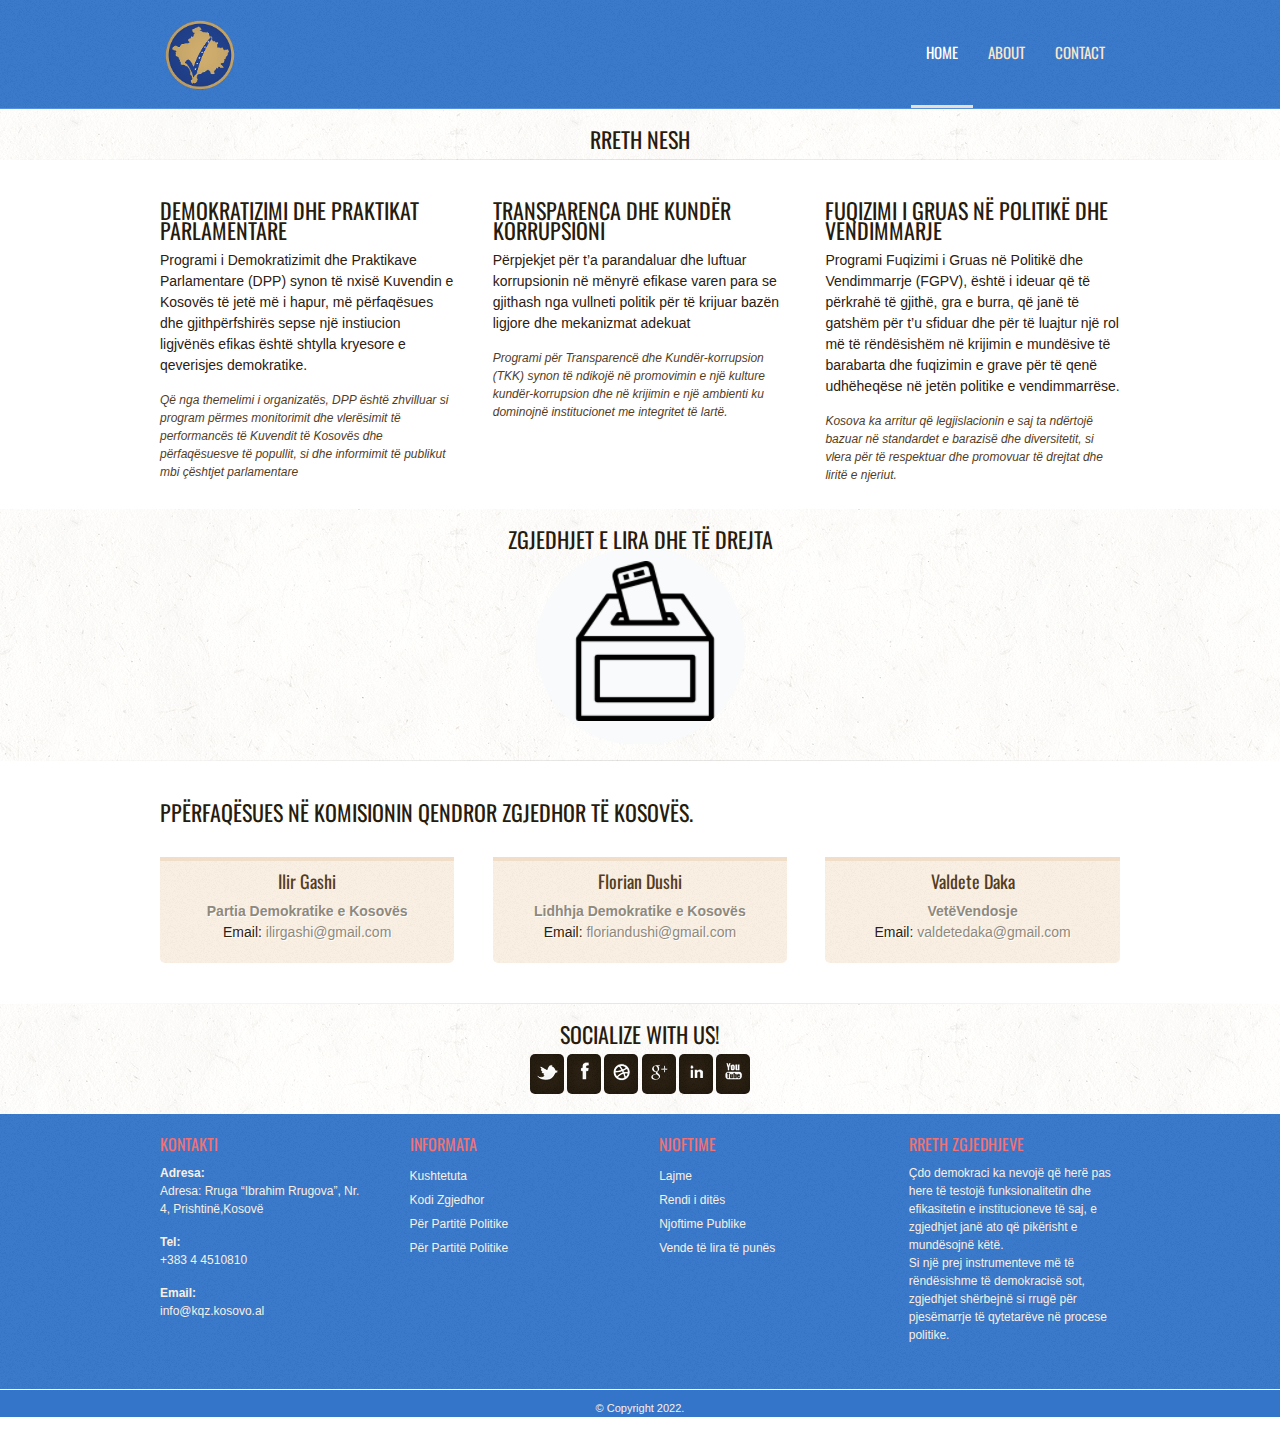
==== commit 311afe05: "About - Page Design" ====
--- a/eVotingUI/about.html
+++ b/eVotingUI/about.html
@@ -50,8 +50,8 @@
 <div class="breadcrumbs">
   <div class="container">
     <header>
-      <h3>About Page</h3>
-      <p>- Free, fully <span class="pink">responsive HTML</span> site template made by <a href="http://www.anarieldesign.com/" rel="nofollow"><strong>Anariel Design</strong></a> -</p>
+      <h3>Rreth nesh</h3>
+      
     </header>
   </div>
   <!-- container ends here -->
@@ -63,25 +63,25 @@
 <div class="container">
   <div class="one_third">
     <section class="aboutoneleft">
-      <h3>Our Phylosophy</h3>
-      <p>Sed ut perspiciatis unde omnis iste natus error sit voluptatem accusantium doloremque laudantium, totam rem aperiam, eaque ipsa quae ab illo inventore veritatis et quasi architecto beatae vitae dicta sunt explicabo.</p>
-      <p class="quote">Etiam eget mi enim, non ultricies nisi voluptatem, illo inventore veritatis et quasi architecto beatae vitae dicta sunt explicabo nemo enim ipsam voluptatem.</p>
+      <h3>Demokratizimi dhe Praktikat Parlamentare</h3>
+      <p>Programi i Demokratizimit dhe Praktikave Parlamentare (DPP) synon të nxisë Kuvendin e Kosovës të jetë më i hapur, më përfaqësues dhe gjithpërfshirës sepse një instiucion ligjvënës efikas është shtylla kryesore e qeverisjes demokratike. </p>
+      <p class="quote">Që nga themelimi i organizatës, DPP është zhvilluar si program përmes monitorimit dhe vlerësimit të performancës të Kuvendit të Kosovës dhe përfaqësuesve të popullit, si dhe informimit të publikut mbi çështjet parlamentare</p>
     </section>
   </div>
   <!-- end one-third column ends here -->
   <div class="one_third">
     <section class="aboutonecenter">
-      <h3>Our Motivation</h3>
-      <p>Sed ut perspiciatis unde omnis iste natus error sit voluptatem accusantium doloremque laudantium, totam rem aperiam, eaque ipsa quae ab illo inventore veritatis et quasi architecto beatae vitae dicta sunt explicabo.</p>
-      <p class="quote">Etiam eget mi enim, non ultricies nisi voluptatem, illo inventore veritatis et quasi architecto beatae vitae dicta sunt explicabo nemo enim ipsam voluptatem.</p>
+      <h3>Transparenca dhe Kundër Korrupsioni</h3>
+      <p>Përpjekjet për t’a parandaluar dhe luftuar korrupsionin në mënyrë efikase varen para se gjithash nga vullneti politik për të krijuar bazën ligjore dhe mekanizmat adekuat</p>
+      <p class="quote">Programi për Transparencë dhe Kundër-korrupsion (TKK) synon të ndikojë në promovimin e një kulture kundër-korrupsion dhe në krijimin e një ambienti ku dominojnë institucionet me integritet të lartë.</p>
     </section>
   </div>
   <!-- end one-third column ends here -->
   <div class="one_third lastcolumn">
-    <section class="aboutoneright">
-      <h3>Our Latest Work</h3>
-      <img src="images/flexslider/1.jpg" alt=""/>
-      <p class="quote">Etiam eget mi enim, non ultricies nisi voluptatem, illo inventore veritatis et quasi architecto beatae vitae dicta sunt explicabo nemo enim ipsam voluptatem. </p>
+    <section class="aboutonecenter">
+      <h3>Fuqizimi i Gruas në Politikë dhe Vendimmarje</h3>
+      <p>Programi Fuqizimi i Gruas në Politikë dhe Vendimmarrje (FGPV), është i ideuar që të përkrahë të gjithë, gra e burra, që janë të gatshëm për t’u sfiduar dhe për të luajtur një rol më të rëndësishëm në krijimin e mundësive të barabarta dhe fuqizimin e grave për të qenë udhëheqëse në jetën politike e vendimmarrëse.</p>
+      <p class="quote">Kosova ka arritur që legjislacionin e saj ta ndërtojë bazuar në standardet e barazisë dhe diversitetit, si vlera për të respektuar dhe promovuar të drejtat dhe liritë e njeriut.</p>
     </section>
   </div>
   <!-- end one-third column ends here --> 
@@ -92,9 +92,8 @@
 <div class="testimonials">
   <div class="container">
     <header>
-      <h3>Testimonials</h3>
-      <p class="testimonials">&quot; Etiam eget mi enim, non ultricies nisi voluptatem, illo inventore veritatis et quasi architecto beatae vitae dicta sunt explicabo nemo enim ipsam voluptatem. Etiam eget mi enim, non ultricies nisi voluptatem, illo inventore veritatis et quasi architecto beatae vitae dicta sunt explicabo nemo enim ipsam voluptatem. &quot;</p>
-      <img class="testimonialsimage" src="images/testimonials.jpg" alt=""/> </header>
+      <h3>Zgjedhjet e Lira dhe të Drejta</h3>
+      <img class="testimonialsimage" src="images/testimonials.PNG" alt=""/> </header>
   </div>
   <!-- container ends here -->
   <hr class="separator1">
@@ -105,42 +104,39 @@
 <div class="container">
   <div class="blankSeparator"></div>
   <div class="container">
-    <h3>Our Team</h3>
+    <h3>pPërfaqësues në Komisionin Qendror Zgjedhor të Kosovës.</h3>
     <div class="team">
-      <div class="one_third"> <img class="shadow" src="images/portfolio/a.jpg" alt=""/>
+      <div class="one_third"> <img class="shadow" src="https://www.periskopi.com/wp-content/uploads/2020/03/yyy.jpg" alt=""/>
         <section class="teaminfo">
-          <h4>John Smith</h4>
+          <h4>Ilir Gashi</h4>
           <ul>
             <li>
-              <p><a href="#"><strong>Master Chef</strong></a><br />
-                Website: <a href="#">www.anarieldesign.com</a><br />
-                Email: <a href="contact.html">info@freebix.com</a></p>
+              <p><a href="#"><strong>Partia Demokratike e Kosovës</strong></a><br />
+                Email: <a href="contact.html">ilirgashi@gmail.com</a></p>
             </li>
           </ul>
         </section>
       </div>
       <!-- end one-third column ends here -->
-      <div class="one_third"> <img class="shadow" src="images/portfolio/b.jpg" alt=""/>
+      <div class="one_third"> <img class="shadow" src="https://ballkani.info/wp-content/uploads/2020/02/Florian-Dushi.jpg" alt=""/>
         <section class="teaminfo">
-          <h4>Johna Doe</h4>
+          <h4>Florian Dushi</h4>
           <ul>
             <li>
-              <p><a href="#"><strong>Master Chef</strong></a><br />
-                Website: <a href="#">www.anarieldesign.com</a><br />
-                Email: <a href="contact.html">info@freebix.com</a></p>
+              <p><a href="#"><strong>Lidhhja Demokratike e Kosovës</strong></a><br />
+                Email: <a href="contact.html">floriandushi@gmail.com</a></p>
             </li>
           </ul>
         </section>
       </div>
       <!-- end one-third column ends here -->
-      <div class="one_third lastcolumn"> <img class="shadow" src="images/portfolio/c.jpg" alt=""/>
+      <div class="one_third lastcolumn"> <img class="shadow" src="https://prishtinainsight.com/wp-content/uploads/2021/06/WH-KQZ-110-Valdete-Daka-KQZ.jpg" alt=""/>
         <section class="teaminfo">
-          <h4>Carle Smith</h4>
+          <h4>valdete daka</h4>
           <ul>
             <li>
-              <p><a href="#"><strong>Master Chef</strong></a><br />
-                Website: <a href="#">www.anarieldesign.com</a><br />
-                Email: <a href="contact.html">info@freebix.com</a></p>
+              <p><a href="#"><strong>VetëVendosje</strong></a><br />
+                Email: <a href="contact.html">valdetedaka@gmail.com</a></p>
             </li>
           </ul>
         </section>
@@ -192,7 +188,7 @@
           <li><a href="#" title="">Kushtetuta</a></li>
           <li><a href="#" class="">Kodi Zgjedhor</a></li>
           <li><a href="#" class="">Për Partitë Politike</a></li>
-          <li><a href="#" class="">ër Partitë Politike</a></li>
+          <li><a href="#" class="">Për Partitë Politike</a></li>
         </ul>
       </div>
       <!-- four columns ends here -->
@@ -220,7 +216,7 @@
 ================================================== -->
 <div id="copyright">
   <div class="container">
-    <p class="copyright">&copy; Copyright 2013. &quot;Freebix&quot; by <a href="http://www.anarieldesign.com/" rel="nofollow">Anariel Design</a>. All rights reserved.</p>
+    <p class="copyright">&copy; Copyright 2022.</p>
   </div>
   <!-- container ends here --> 
 </div>
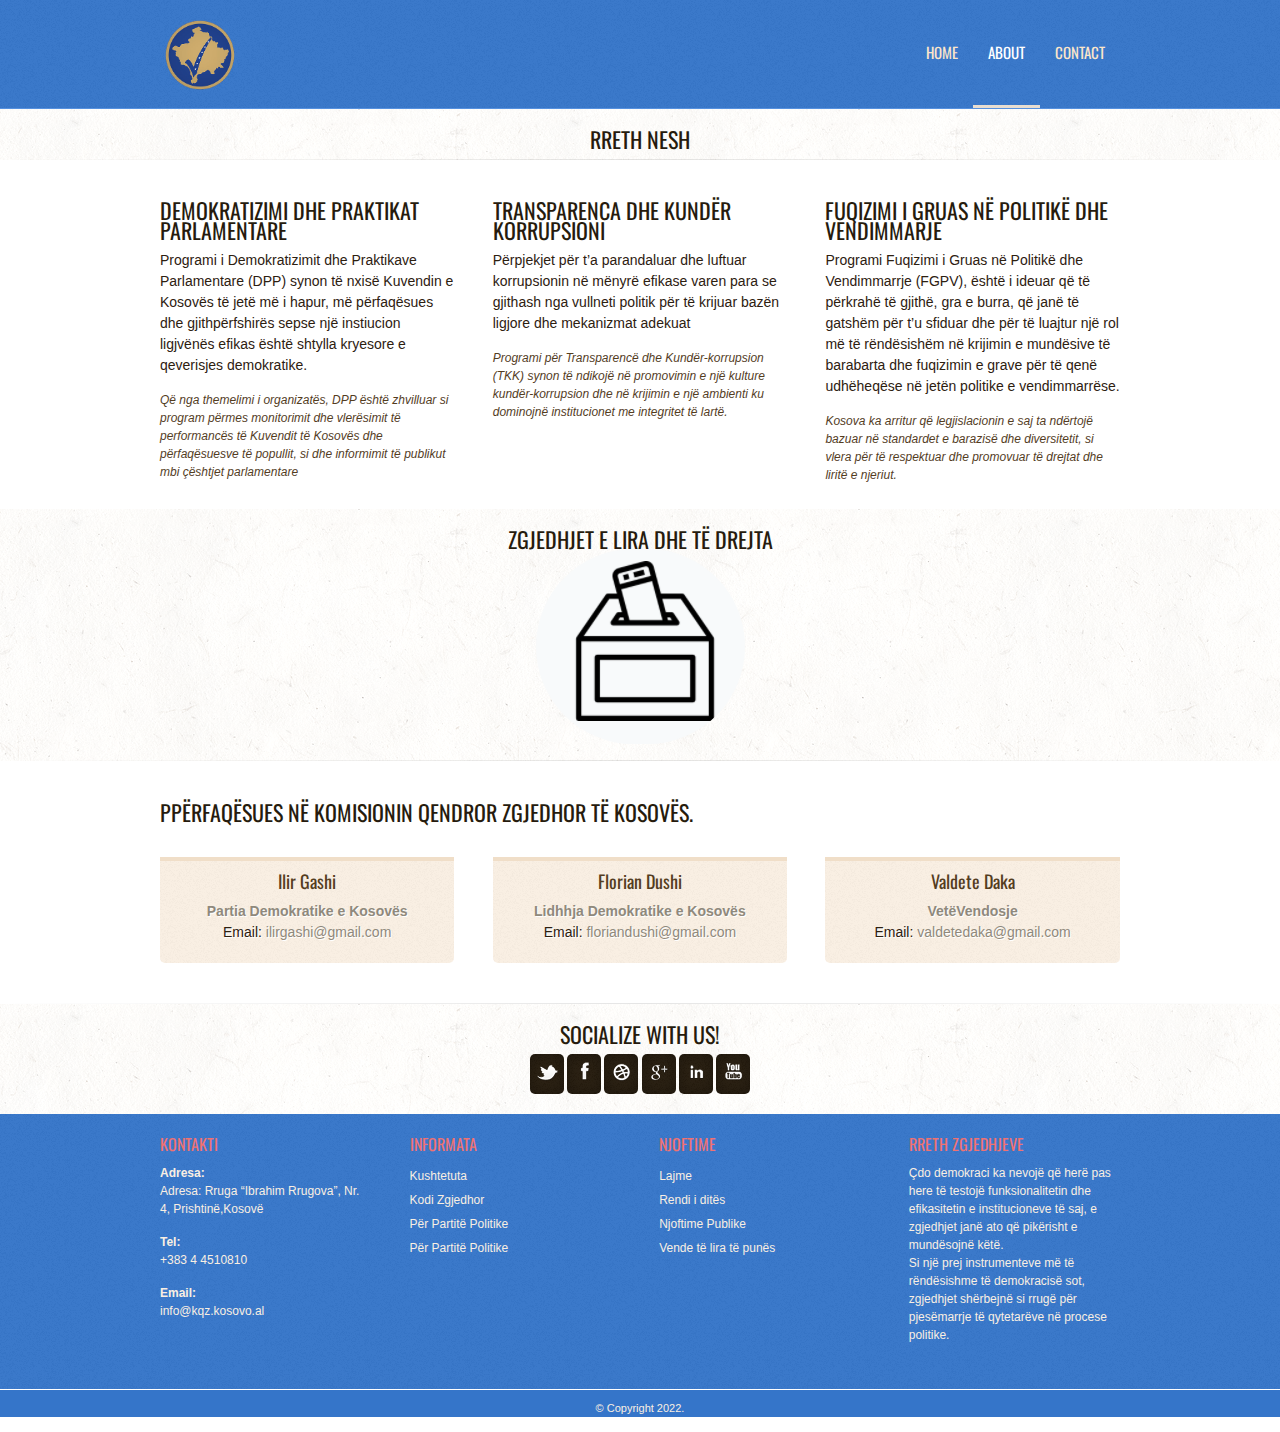
==== commit 74acf157: "Contact Page Design" ====
--- a/eVotingUI/about.html
+++ b/eVotingUI/about.html
@@ -2,7 +2,7 @@
 <html lang="en">
 <head>
 <meta charset="utf-8">
-<title>Freebix Responsive Site Template</title>
+<title>eVoting</title>
 <meta name="description" content="Place to put your description text">
 <meta name="author" content="">
 <meta name="viewport" content="width=device-width, initial-scale=1, maximum-scale=1, user-scalable=0">
@@ -10,7 +10,7 @@
 <link rel="stylesheet" href="css/skeleton.css">
 <link rel="stylesheet" href="css/screen.css">
 <link rel="stylesheet" href="css/prettyPhoto.css" type="text/css" media="screen" />
-<link rel="shortcut icon" href="images/favicon.png">
+<link rel="shortcut icon" href="images/kqzLogo.png">
 <link rel="apple-touch-icon" href="images/apple-touch-icon.png">
 <link rel="apple-touch-icon" sizes="72x72" href="images/apple-touch-icon-72x72.png">
 <link rel="apple-touch-icon" sizes="114x114" href="images/apple-touch-icon-114x114.png">
@@ -23,8 +23,8 @@
     <div class="mainmenu">
       <div id="mainmenu">
         <ul class="sf-menu">
-          <li><a href="index.html" id="visited">Home</a></li>
-          <li><a href="about.html">About</a></li>
+          <li><a href="index.html">Home</a></li>
+          <li><a href="about.html" id="visited">About</a></li>
           <li><a href="contact.html">Contact</a></li>
         </ul>
       </div>
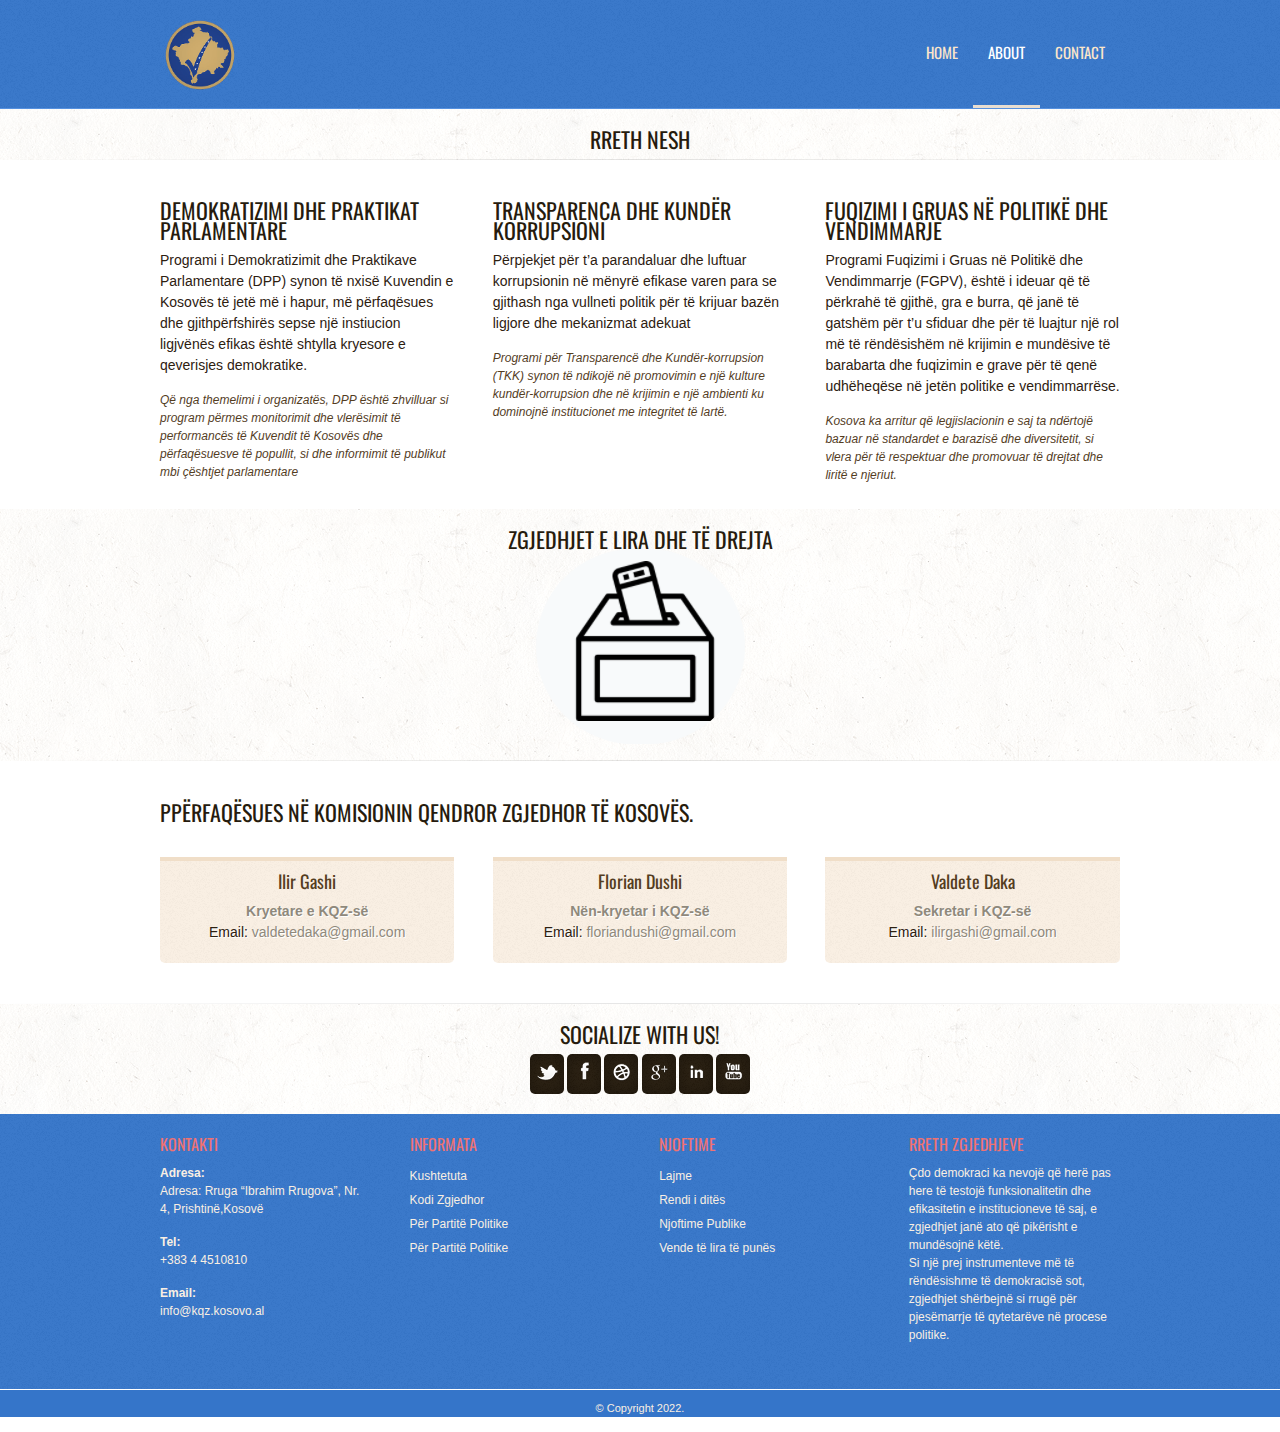
==== commit 2ca879fc: "AboutPage-DesignFixes" ====
--- a/eVotingUI/about.html
+++ b/eVotingUI/about.html
@@ -111,8 +111,8 @@
           <h4>Ilir Gashi</h4>
           <ul>
             <li>
-              <p><a href="#"><strong>Partia Demokratike e Kosovës</strong></a><br />
-                Email: <a href="contact.html">ilirgashi@gmail.com</a></p>
+              <p><a href="#"><strong>Kryetare e KQZ-së</strong></a><br />
+                Email: <a href="contact.html">valdetedaka@gmail.com</a></p>
             </li>
           </ul>
         </section>
@@ -123,7 +123,7 @@
           <h4>Florian Dushi</h4>
           <ul>
             <li>
-              <p><a href="#"><strong>Lidhhja Demokratike e Kosovës</strong></a><br />
+              <p><a href="#"><strong>Nën-kryetar i KQZ-së</strong></a><br />
                 Email: <a href="contact.html">floriandushi@gmail.com</a></p>
             </li>
           </ul>
@@ -135,8 +135,8 @@
           <h4>valdete daka</h4>
           <ul>
             <li>
-              <p><a href="#"><strong>VetëVendosje</strong></a><br />
-                Email: <a href="contact.html">valdetedaka@gmail.com</a></p>
+              <p><a href="#"><strong>Sekretar i KQZ-së</strong></a><br />
+                Email: <a href="contact.html">ilirgashi@gmail.com</a></p>
             </li>
           </ul>
         </section>
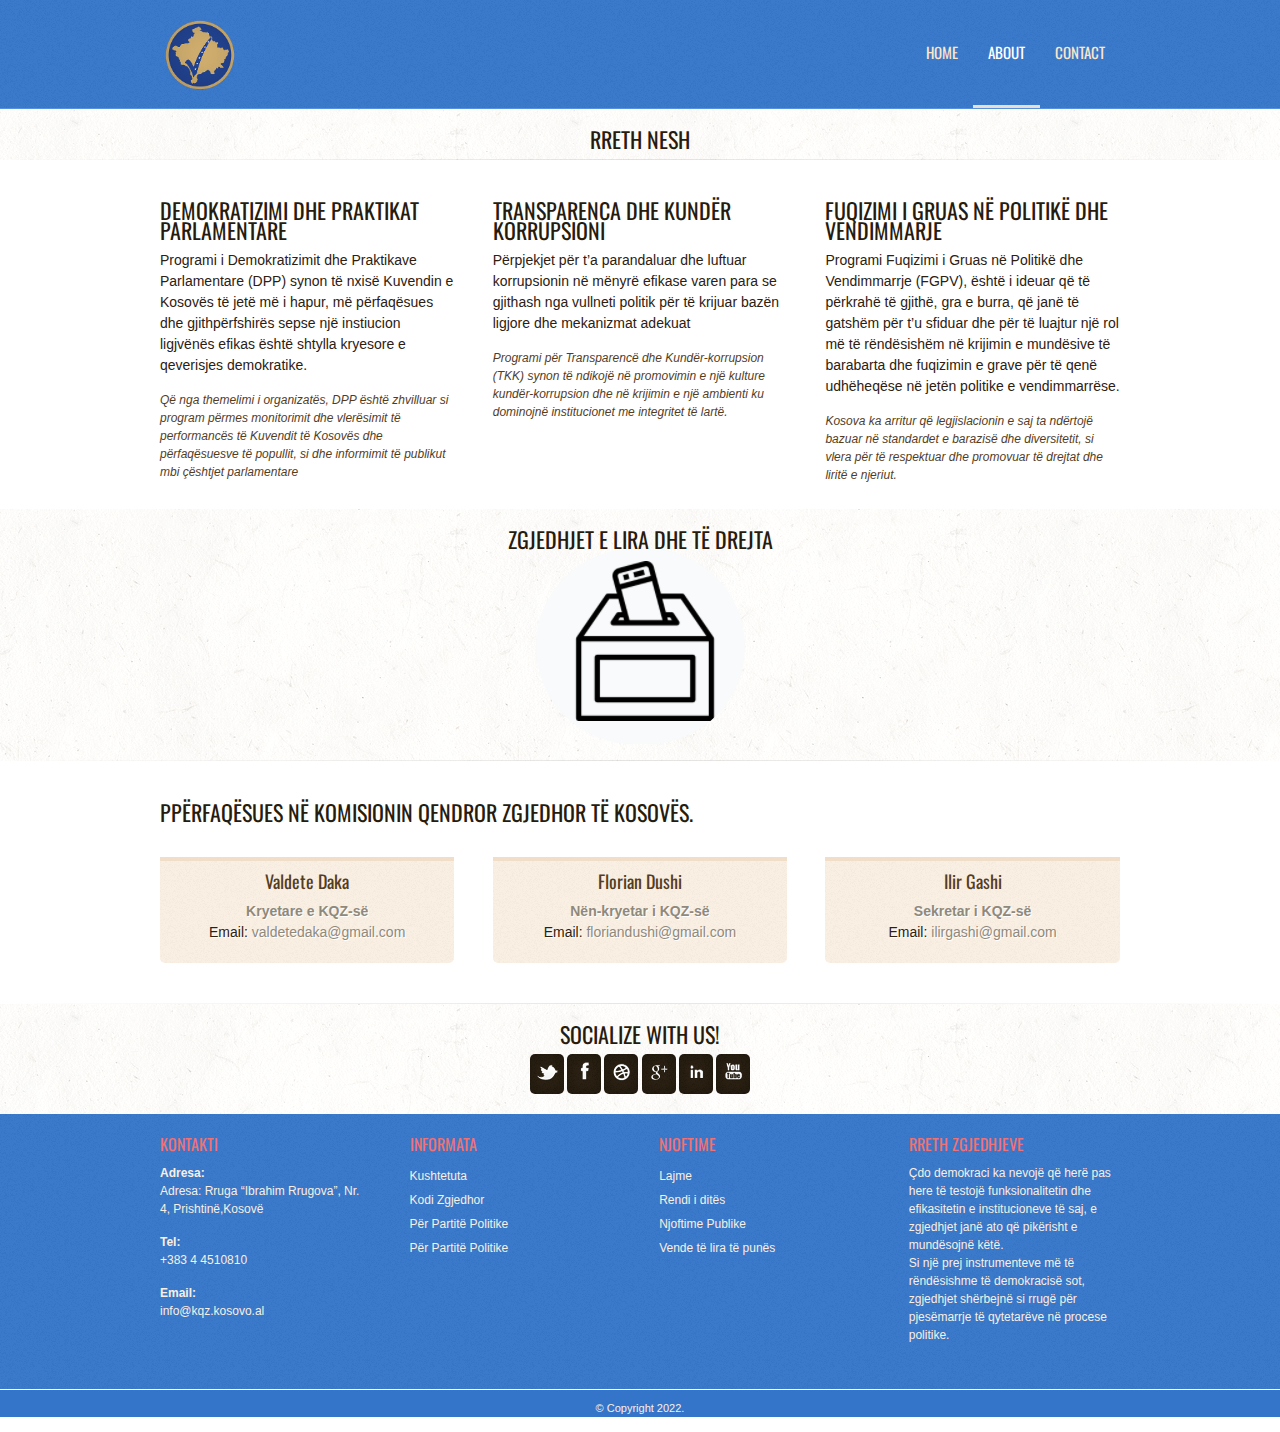
==== commit 76f48c6f: "small fixes" ====
--- a/eVotingUI/about.html
+++ b/eVotingUI/about.html
@@ -106,9 +106,9 @@
   <div class="container">
     <h3>pPërfaqësues në Komisionin Qendror Zgjedhor të Kosovës.</h3>
     <div class="team">
-      <div class="one_third"> <img class="shadow" src="https://www.periskopi.com/wp-content/uploads/2020/03/yyy.jpg" alt=""/>
+      <div class="one_third"> <img class="shadow" src="https://prishtinainsight.com/wp-content/uploads/2021/06/WH-KQZ-110-Valdete-Daka-KQZ.jpg" alt=""/>
         <section class="teaminfo">
-          <h4>Ilir Gashi</h4>
+          <h4>Valdete Daka</h4>
           <ul>
             <li>
               <p><a href="#"><strong>Kryetare e KQZ-së</strong></a><br />
@@ -130,9 +130,9 @@
         </section>
       </div>
       <!-- end one-third column ends here -->
-      <div class="one_third lastcolumn"> <img class="shadow" src="https://prishtinainsight.com/wp-content/uploads/2021/06/WH-KQZ-110-Valdete-Daka-KQZ.jpg" alt=""/>
+      <div class="one_third lastcolumn"> <img class="shadow" src="https://www.periskopi.com/wp-content/uploads/2020/03/yyy.jpg" alt=""/>
         <section class="teaminfo">
-          <h4>valdete daka</h4>
+          <h4>Ilir Gashi</h4>
           <ul>
             <li>
               <p><a href="#"><strong>Sekretar i KQZ-së</strong></a><br />
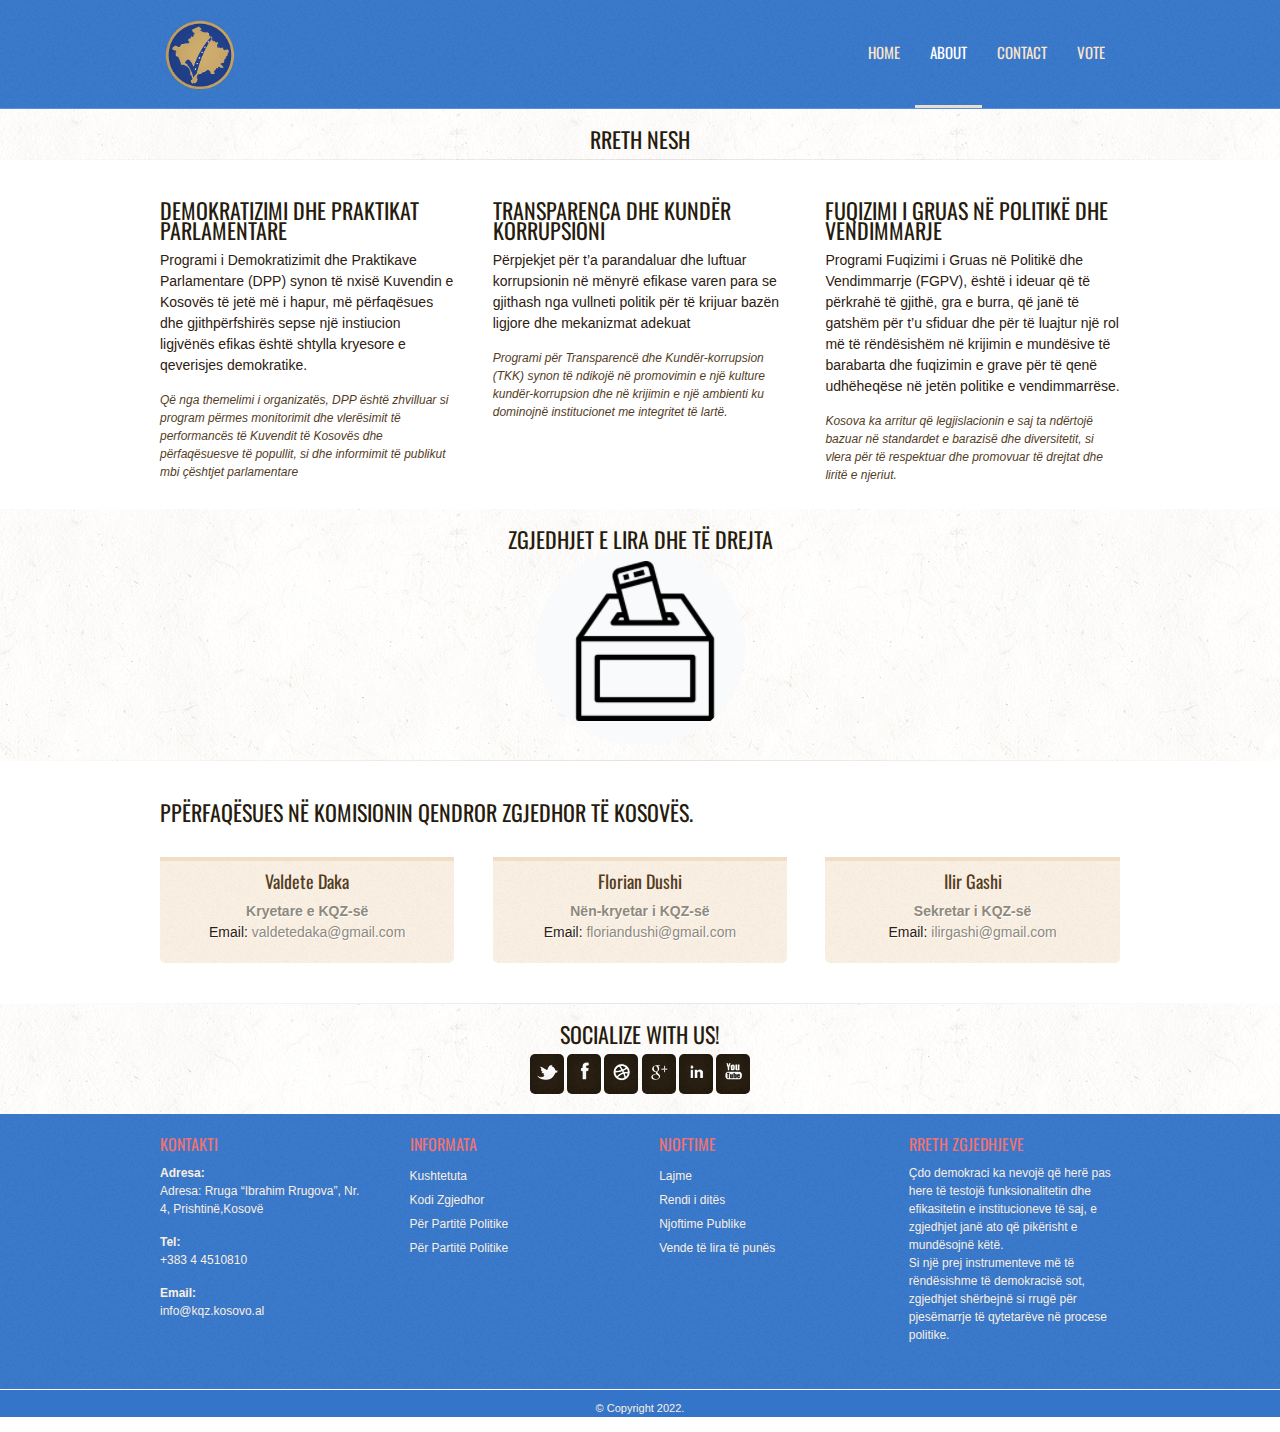
==== commit d884dd68: "Menu fixed" ====
--- a/eVotingUI/about.html
+++ b/eVotingUI/about.html
@@ -26,6 +26,7 @@
           <li><a href="index.html">Home</a></li>
           <li><a href="about.html" id="visited">About</a></li>
           <li><a href="contact.html">Contact</a></li>
+          <li><a href="Vote.html">Vote</a></li>
         </ul>
       </div>
       <!-- mainmenu ends here --> 
@@ -37,6 +38,7 @@
           <option value="index.html">Home</option>
           <option value="about.html">About</option>
           <option value="contact.html">Contact</option>
+          <option><a href="Vote.html">Vote</a></option>
         </select>
       </form>
     </div>
